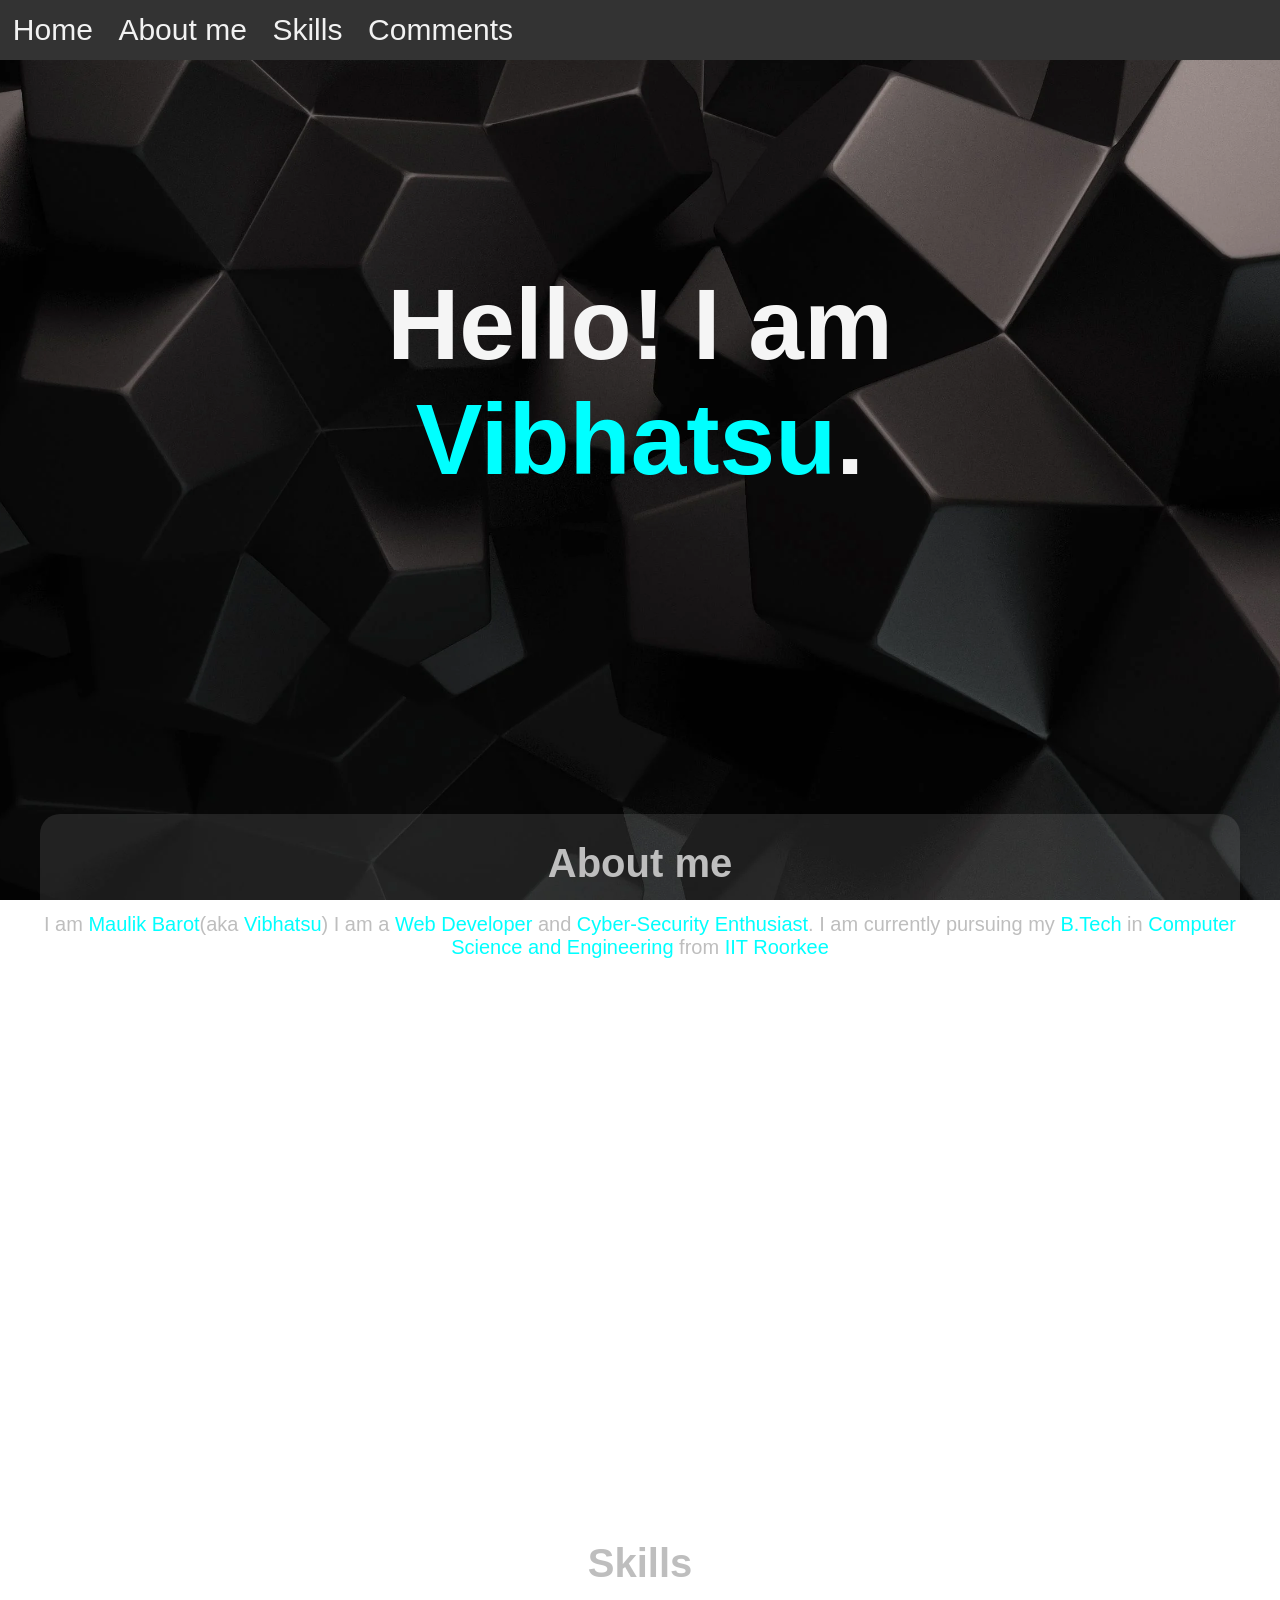
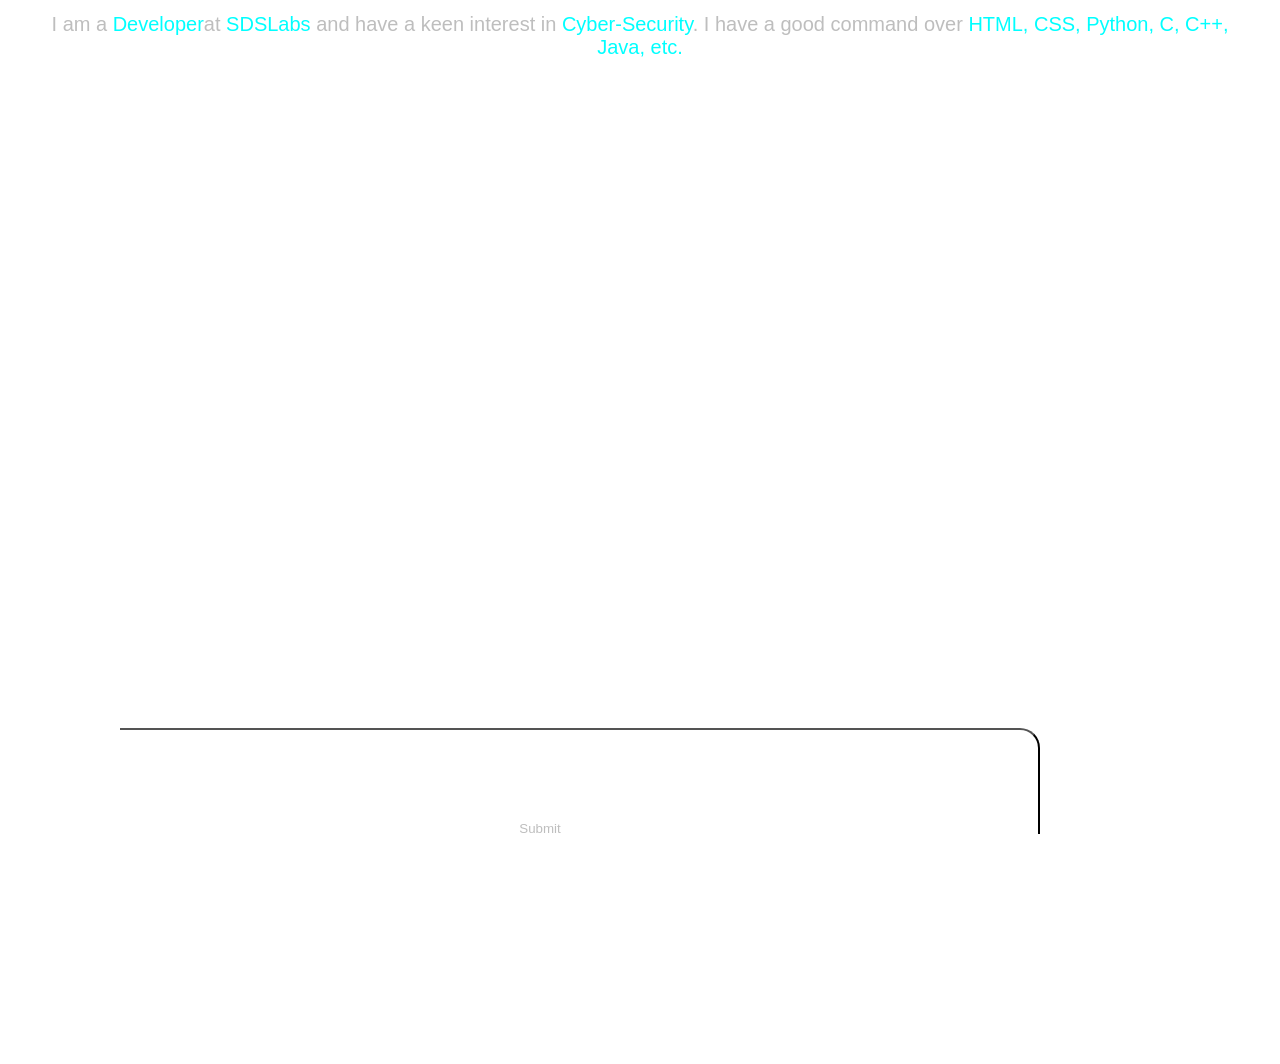
==== index.html @ 1d7e6b0c "Rename home.html to index.html" ====
<html lang="en">

<head>
    <meta charset="UTF-8">
    <meta name="viewport" content="width=device-width, initial-scale=1.0">
    <link rel="icon" type="image/png" href="./logo.png">
    <title>vibhatsu's porfolio</title>
</head>
<link rel="stylesheet" href="./main.css">

<body align="center">
    <header>
        <div class="navtop">
            <ul class="topnav">
                <li><a href="#home">Home</a></li>
                <li><a href="#about">About me</a></li>
                <li><a href="#skills">Skills</a></li>
                <li><a href="#comments">Comments</a></li>
            </ul>
        </div>

    </header>
    <div id="home">
        <h1 id="greet">Hello! I am <br><span class="cool">Vibhatsu</span>.</h1>
    </div>
    <div class="container">
        <div id="about" class="glass">
            <h1>About me</h1>
            <p id="me"> I am <span class="cool">Maulik Barot</span>(aka <span class="cool">Vibhatsu</span>) I am a <span
                    class="cool">Web Developer</span> and <span class="cool">Cyber-Security
                    Enthusiast</span>.
                I am currently pursuing my <span class="cool">B.Tech</span> in <span class="cool">Computer Science and
                    Engineering</span> from
                <a href="#" class="image-link">
                    <span class="cool">
                        IIT Roorkee
                    </span>
                    <div class="image-container">
                        <img src="./IITR.jpg" alt="Hovered Image">
                    </div>
                </a>
            </p>
        </div>
    </div>
    <div class="container">
        <div id="skills" class="glass">
            <h1>Skills</h1>
            <p> I am a <span class="cool">Developer</span>at <span class="cool">SDSLabs</span> and have a keen interest
                in
                <span class="cool">Cyber-Security</span>.
                I have a good command over <span class="cool">HTML, CSS, Python, C, C++, Java, etc.</span>
            </p>
        </div>
    </div>
    <div class="container">
        <div class="card" id="comments">
            <form>
                <table align="center">
                    <tr>
                        <td><input type="email" placeholder="Email..." required class="glass"></td>
                    </tr>
                    <tr>
                        <td><textarea placeholder="Comment..." required class="glass"></textarea></td>
                    </tr>
                    <tr>
                        <td><button type="submit" class="glass b">Submit</button>
                            <button type="reset" class="glass b">Reset</button>
                        </td>
                        </td>
                    </tr>
                </table>
            </form>
        </div>
    </div>
</body>

</html>
---- main.css ----
:root {
    --primary-color: #FFD700;
    --secondary-color: #333;
    --tertiary-color: #04AA6D;
    font-size: 20;
}

html {
    scroll-behavior: smooth;
    max-width: 100%;
    overflow-x: hidden;
}

/* Custom scrollbar */
/* width */
::-webkit-scrollbar {
    width: 10px;
}

/* Track */
::-webkit-scrollbar-track {
    background: black;
}

/* Handle */
::-webkit-scrollbar-thumb {
    background: #ddd;
    border-radius: 1rem;
}

/* Handle on hover */
::-webkit-scrollbar-thumb:hover {
    background: #555;
}

body {
    align-self: center;
    justify-content: center;
    font-family: Impact, Haettenschweiler, 'Arial Narrow Bold', sans-serif;
    color: whitesmoke;
    margin: 0;
    background-image: url("./coolbg.webp");
    background-attachment: fixed;
    background-position: center;
    background-repeat: no-repeat;
    background-size: cover;
    display: flex;
    flex-direction: column;
    overflow-x: hidden;
    padding-top: 10rem;
}

/* Cool text */
.cool {
    color: aqua;
}

#cool {
    transition-timing-function: ease-in-out;
    transition-duration: 1s;
}

.cool:hover {
    color: #FFD700;
}

/* navigation bar */
.navtop {
    background-color: #333;
    position: fixed;
    width: 100%;
    top: 0;
    height: 3rem;
    overflow: hidden;
}

.navtop a {
    float: left;
    color: #f2f2f2;
    text-align: center;
    display: block;
    padding: 1% 1%;
    text-decoration: none;
    font-size: 1.5rem;
}

.navtop a:hover {
    background-color: #ddd;
    color: black;
}

.navtop a.active {
    background-color: #04AA6D;
    color: white;
}

ul.topnav {
    list-style: none;
    overflow-x: hidden;
    margin: 0;
    padding: 0;
}

#greet {
    font-size: 5em;
    text-align: center;
}

.home {
    text-align: center;
    display: flex;
    flex-direction: column;
    font-size: 500000em;
}

/* hover image */
#me {
    display: inline;
}

.image-link {
    display: inline-block;
    /* position: relative; */
    text-decoration: none;
}


.image-container {
    position: absolute;
    top: 100%;
    left: 50%;
    transform: translate(-50%, 10px);
    display: none;
    width: 200px;
    background-color: #fff;
    border: 1px solid #ccc;
    padding: 5px;
    border-radius: 5px;
    box-shadow: 0 2px 5px rgba(0, 0, 0, 0.1);
}

.image-container img {
    max-width: 100%;
    height: auto;
    display: block;
}

.image-link:hover .image-container {
    display: block;
}

/* Comments */
.container {
    display: flex;
    flex-direction: column;
    align-items: center;
    justify-content: center;
    width: 100%;
    height: 100%;
    padding: 0;
    margin: 0;
}

.card {
    display: flex;
    flex-direction: column;
    align-items: center;
    justify-content: center;
    width: 50rem;
    height: 10rem;
    color: #BEBEBE;
    border: 1%, solid rgba(255, 255, 255, 0.3);
    background: rgba(255, 255, 255, 0.2);
    border-radius: 1rem;
    padding: 1rem;
    overflow: hidden;
}

input {
    width: 100%;
    height: 100%;
    border: none;
    background: none;
    color: #BEBEBE;
    border-radius: 0rem;
    margin-bottom: 1rem;
}

textarea {
    width: 100%;
    height: 100%;
    border: none;
    background: none;
    color: #BEBEBE;
    border-radius: 0rem;
    margin-bottom: 1rem;
}

.glass {

    background: rgba(255, 255, 255, 0.1);
    border: 1%, solid rgba(255, 255, 255, 0.3);
    width: 60rem;
    height: 10rem;
    border-radius: 1rem;
    color: #BEBEBE;

}

.b {
    width: 50rem;
    border-radius: 1rem;
}
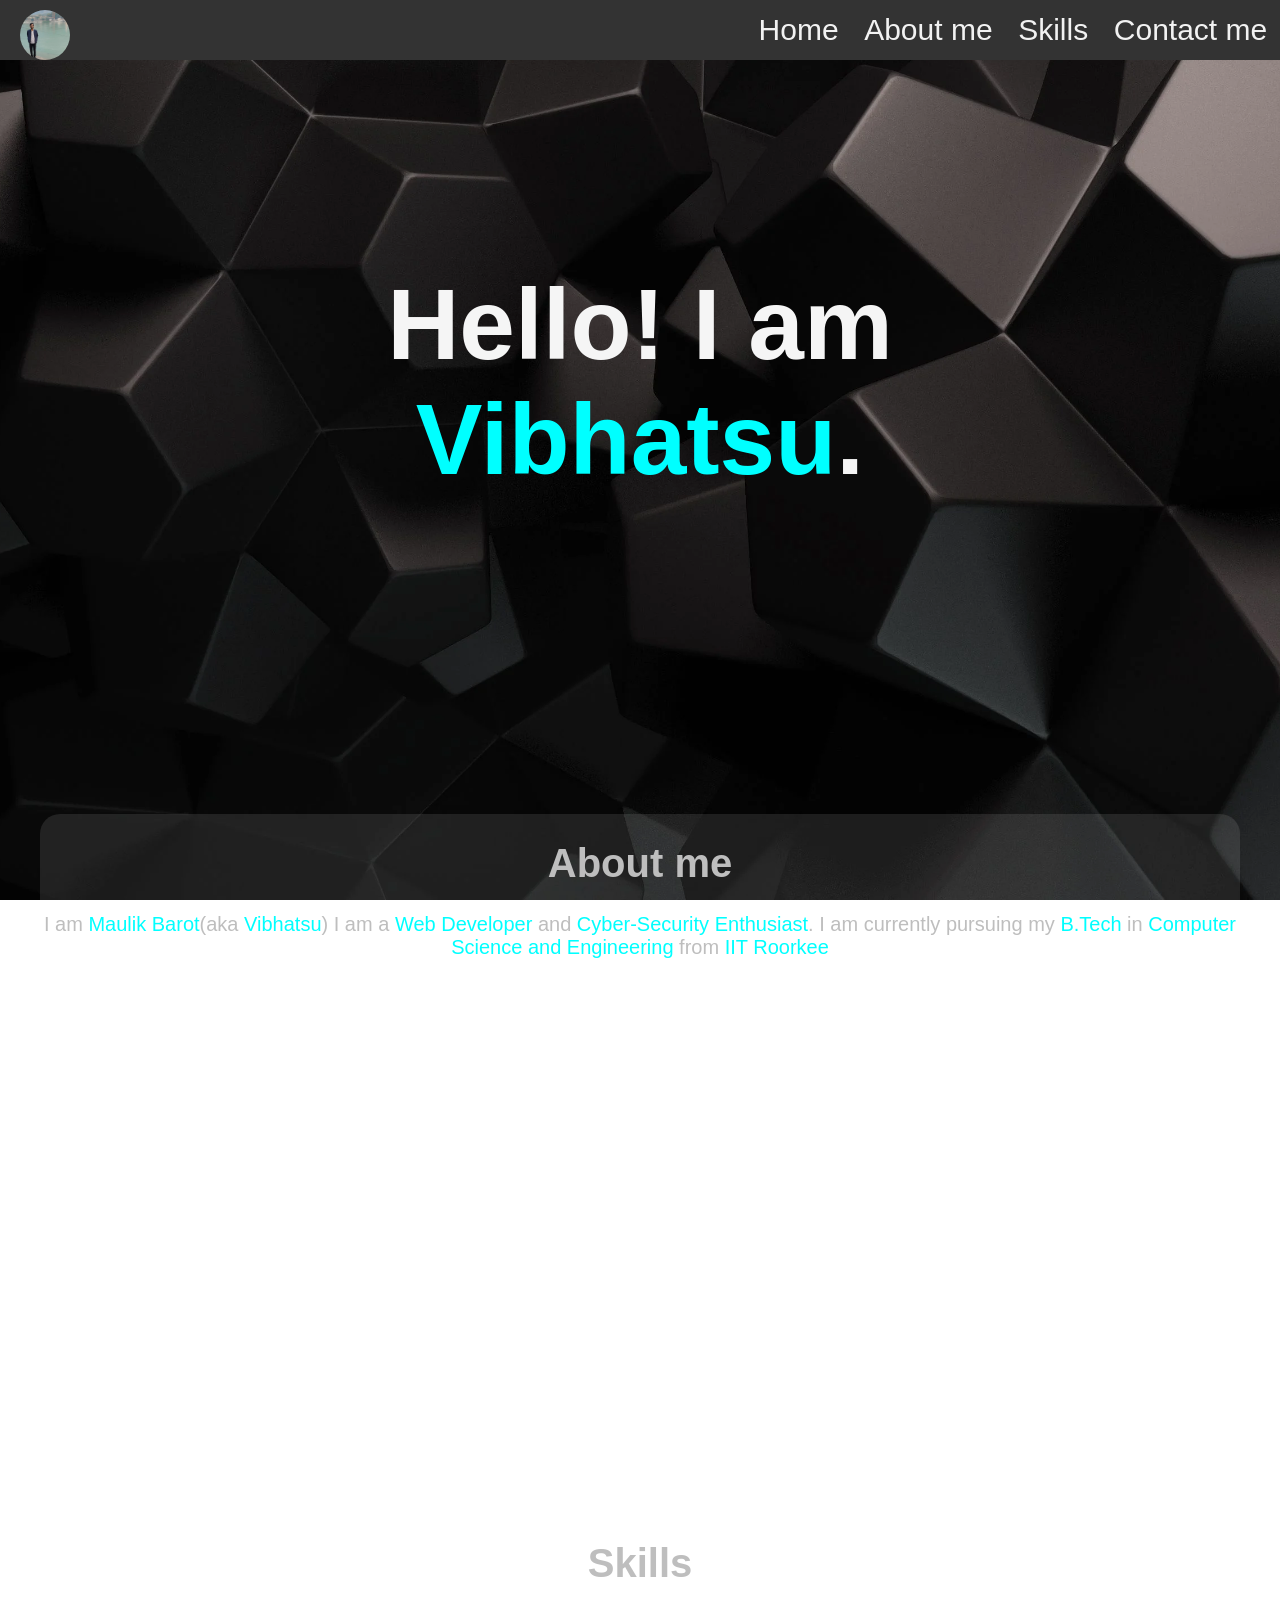
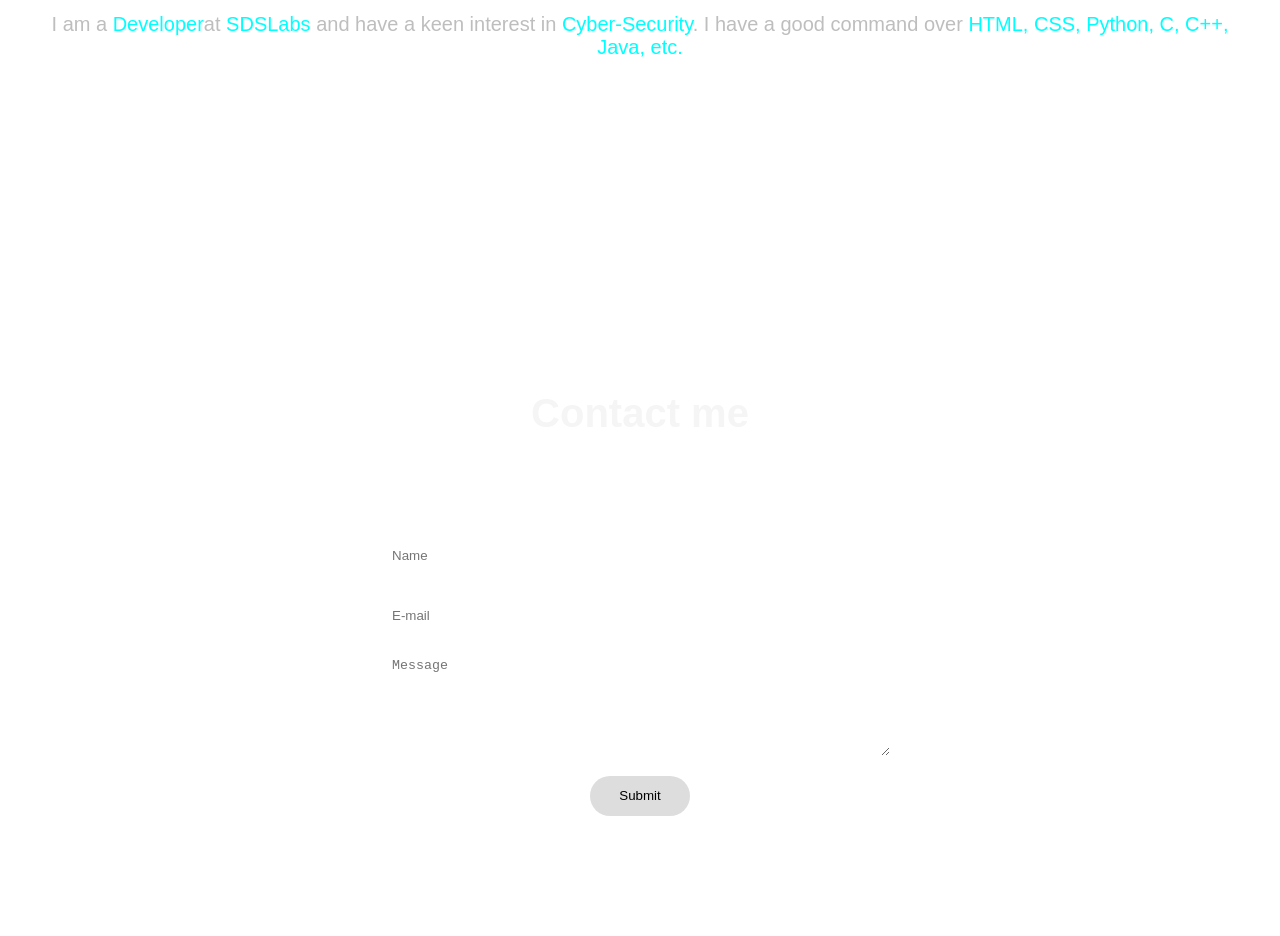
==== commit 81252e15: "Update index.html" ====
--- a/index.html
+++ b/index.html
@@ -3,7 +3,7 @@
 <head>
     <meta charset="UTF-8">
     <meta name="viewport" content="width=device-width, initial-scale=1.0">
-    <link rel="icon" type="image/png" href="./logo.png">
+    <link rel="icon" type="image/png" href="./logo.png" alt="Profile-pic">
     <title>vibhatsu's porfolio</title>
 </head>
 <link rel="stylesheet" href="./main.css">
@@ -12,27 +12,32 @@
     <header>
         <div class="navtop">
             <ul class="topnav">
+                <li><img src="./profpic.jpeg" id="profile-pic"></li>
+                <li><a href="#contact-me">Contact me</a></li>
+                <li><a href="#skills">Skills</a></li>
+                <li><a href="#about">About me</a></li>
                 <li><a href="#home">Home</a></li>
-                <li><a href="#about">About me</a></li>
-                <li><a href="#skills">Skills</a></li>
-                <li><a href="#comments">Comments</a></li>
             </ul>
         </div>
 
     </header>
     <div id="home">
-        <h1 id="greet">Hello! I am <br><span class="cool">Vibhatsu</span>.</h1>
+        <div>
+            <h1 id="greet">Hello! I am <br><span class="highlight">Vibhatsu</span>.</h1>
+        </div>
     </div>
-    <div class="container">
-        <div id="about" class="glass">
+    <div class="container" id="about">
+        <div class="glass">
             <h1>About me</h1>
-            <p id="me"> I am <span class="cool">Maulik Barot</span>(aka <span class="cool">Vibhatsu</span>) I am a <span
-                    class="cool">Web Developer</span> and <span class="cool">Cyber-Security
+            <p id="details"> I am <span class="highlight">Maulik Barot</span>(aka <span
+                    class="highlight">Vibhatsu</span>) I
+                am a <span class="highlight">Web Developer</span> and <span class="highlight">Cyber-Security
                     Enthusiast</span>.
-                I am currently pursuing my <span class="cool">B.Tech</span> in <span class="cool">Computer Science and
+                I am currently pursuing my <span class="highlight">B.Tech</span> in <span class="highlight">Computer
+                    Science and
                     Engineering</span> from
                 <a href="#" class="image-link">
-                    <span class="cool">
+                    <span class="highlight">
                         IIT Roorkee
                     </span>
                     <div class="image-container">
@@ -42,34 +47,28 @@
             </p>
         </div>
     </div>
-    <div class="container">
-        <div id="skills" class="glass">
+    <div class="container" id="skills">
+        <div class="glass">
             <h1>Skills</h1>
-            <p> I am a <span class="cool">Developer</span>at <span class="cool">SDSLabs</span> and have a keen interest
+            <p> I am a <span class="highlight">Developer</span>at <span class="highlight">SDSLabs</span> and have a keen
+                interest
                 in
-                <span class="cool">Cyber-Security</span>.
-                I have a good command over <span class="cool">HTML, CSS, Python, C, C++, Java, etc.</span>
+                <span class="highlight">Cyber-Security</span>.
+                I have a good command over <span class="highlight">HTML, CSS, Python, C, C++, Java, etc.</span>
             </p>
         </div>
     </div>
-    <div class="container">
-        <div class="card" id="comments">
-            <form>
-                <table align="center">
-                    <tr>
-                        <td><input type="email" placeholder="Email..." required class="glass"></td>
-                    </tr>
-                    <tr>
-                        <td><textarea placeholder="Comment..." required class="glass"></textarea></td>
-                    </tr>
-                    <tr>
-                        <td><button type="submit" class="glass b">Submit</button>
-                            <button type="reset" class="glass b">Reset</button>
-                        </td>
-                        </td>
-                    </tr>
-                </table>
-            </form>
+    <div>
+        <div id="contact-me" align="center">
+            <h1>Contact me</h1>
+            <div class="center">
+                <form id="contact-form">
+                    <input type="text" placeholder="Name" required class="glass" id="name">
+                    <input type="email" placeholder="E-mail" required class="glass" id="email">
+                    <textarea placeholder="Message" required class="glass" id="msg"></textarea>
+                    <button type="submit" id="send">Submit</button>
+                </form>
+            </div>
         </div>
     </div>
 </body>
--- a/main.css
+++ b/main.css
@@ -9,6 +9,14 @@
     scroll-behavior: smooth;
     max-width: 100%;
     overflow-x: hidden;
+}
+
+.center {
+    margin-top: 5rem;
+    margin-bottom: 5rem;
+    display: flex;
+    justify-content: center;
+    align-items: center;
 }
 
 /* Custom scrollbar */
@@ -50,17 +58,17 @@
     padding-top: 10rem;
 }
 
-/* Cool text */
-.cool {
+/* highlight text */
+.highlight {
     color: aqua;
 }
 
-#cool {
+#highlight {
     transition-timing-function: ease-in-out;
     transition-duration: 1s;
 }
 
-.cool:hover {
+.highlight:hover {
     color: #FFD700;
 }
 
@@ -75,7 +83,7 @@
 }
 
 .navtop a {
-    float: left;
+    float: right;
     color: #f2f2f2;
     text-align: center;
     display: block;
@@ -85,8 +93,8 @@
 }
 
 .navtop a:hover {
-    background-color: #ddd;
-    color: black;
+    /* background-color: #ddd; */
+    color: aqua;
 }
 
 .navtop a.active {
@@ -101,6 +109,15 @@
     padding: 0;
 }
 
+.navtop img {
+    width: 2.5rem;
+    height: 2.5rem;
+    float: left;
+    /* margin-left: 1rem; */
+    margin: .5rem .5rem .5rem 1rem;
+    border-radius: 3rem;
+}
+
 #greet {
     font-size: 5em;
     text-align: center;
@@ -114,7 +131,7 @@
 }
 
 /* hover image */
-#me {
+#details {
     display: inline;
 }
 
@@ -149,7 +166,7 @@
     display: block;
 }
 
-/* Comments */
+/* contact-me */
 .container {
     display: flex;
     flex-direction: column;
@@ -176,7 +193,7 @@
     overflow: hidden;
 }
 
-input {
+#comment {
     width: 100%;
     height: 100%;
     border: none;
@@ -184,16 +201,15 @@
     color: #BEBEBE;
     border-radius: 0rem;
     margin-bottom: 1rem;
-}
-
-textarea {
-    width: 100%;
-    height: 100%;
-    border: none;
-    background: none;
-    color: #BEBEBE;
-    border-radius: 0rem;
-    margin-bottom: 1rem;
+    display: flex;
+    flex-direction: column;
+    align-items: center;
+}
+
+#contact-form {
+    display: flex;
+    flex-direction: column;
+    align-items: center;
 }
 
 .glass {
@@ -207,7 +223,51 @@
 
 }
 
-.b {
-    width: 50rem;
-    border-radius: 1rem;
-}
+input {
+    width: 100%;
+    height: 100%;
+    border: none;
+    background: none;
+    color: #BEBEBE;
+    border-radius: 0rem;
+    margin-bottom: 1rem;
+}
+
+
+#name {
+    width: 25rem;
+    height: 2rem;
+    border-radius: .5rem;
+    margin-bottom: 1rem;
+    text-align: left;
+}
+
+#email {
+    width: 25rem;
+    height: 2rem;
+    border-radius: .5rem;
+    margin-bottom: 1rem;
+    text-align: left;
+}
+
+#msg {
+    width: 25rem;
+    height: 5rem;
+    border: none;
+    border-radius: .5rem;
+    margin-bottom: 1rem;
+}
+
+
+#send {
+    width: 5rem;
+    height: 2rem;
+    border-radius: 1rem;
+    background-color: #ddd;
+    border: none;
+}
+
+#send:hover {
+    background-color: #04AA6D;
+    cursor: pointer;
+}
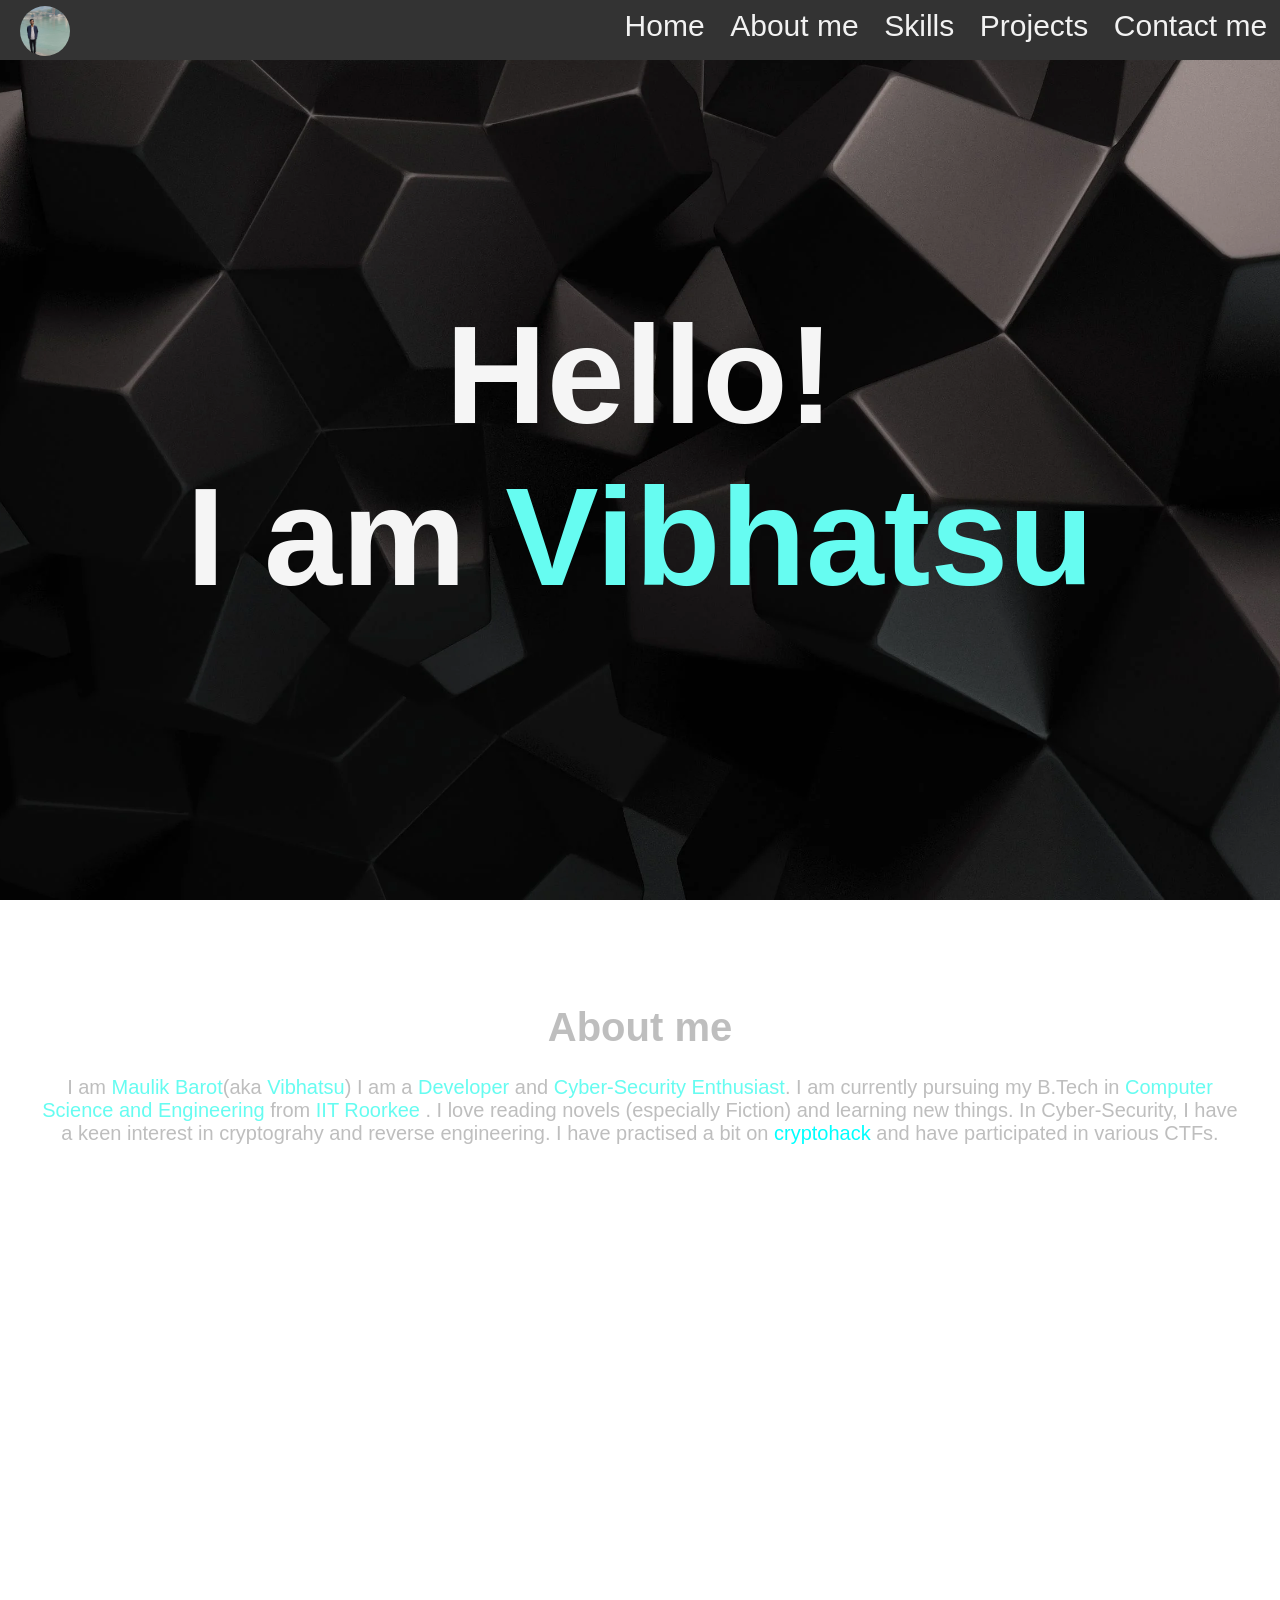
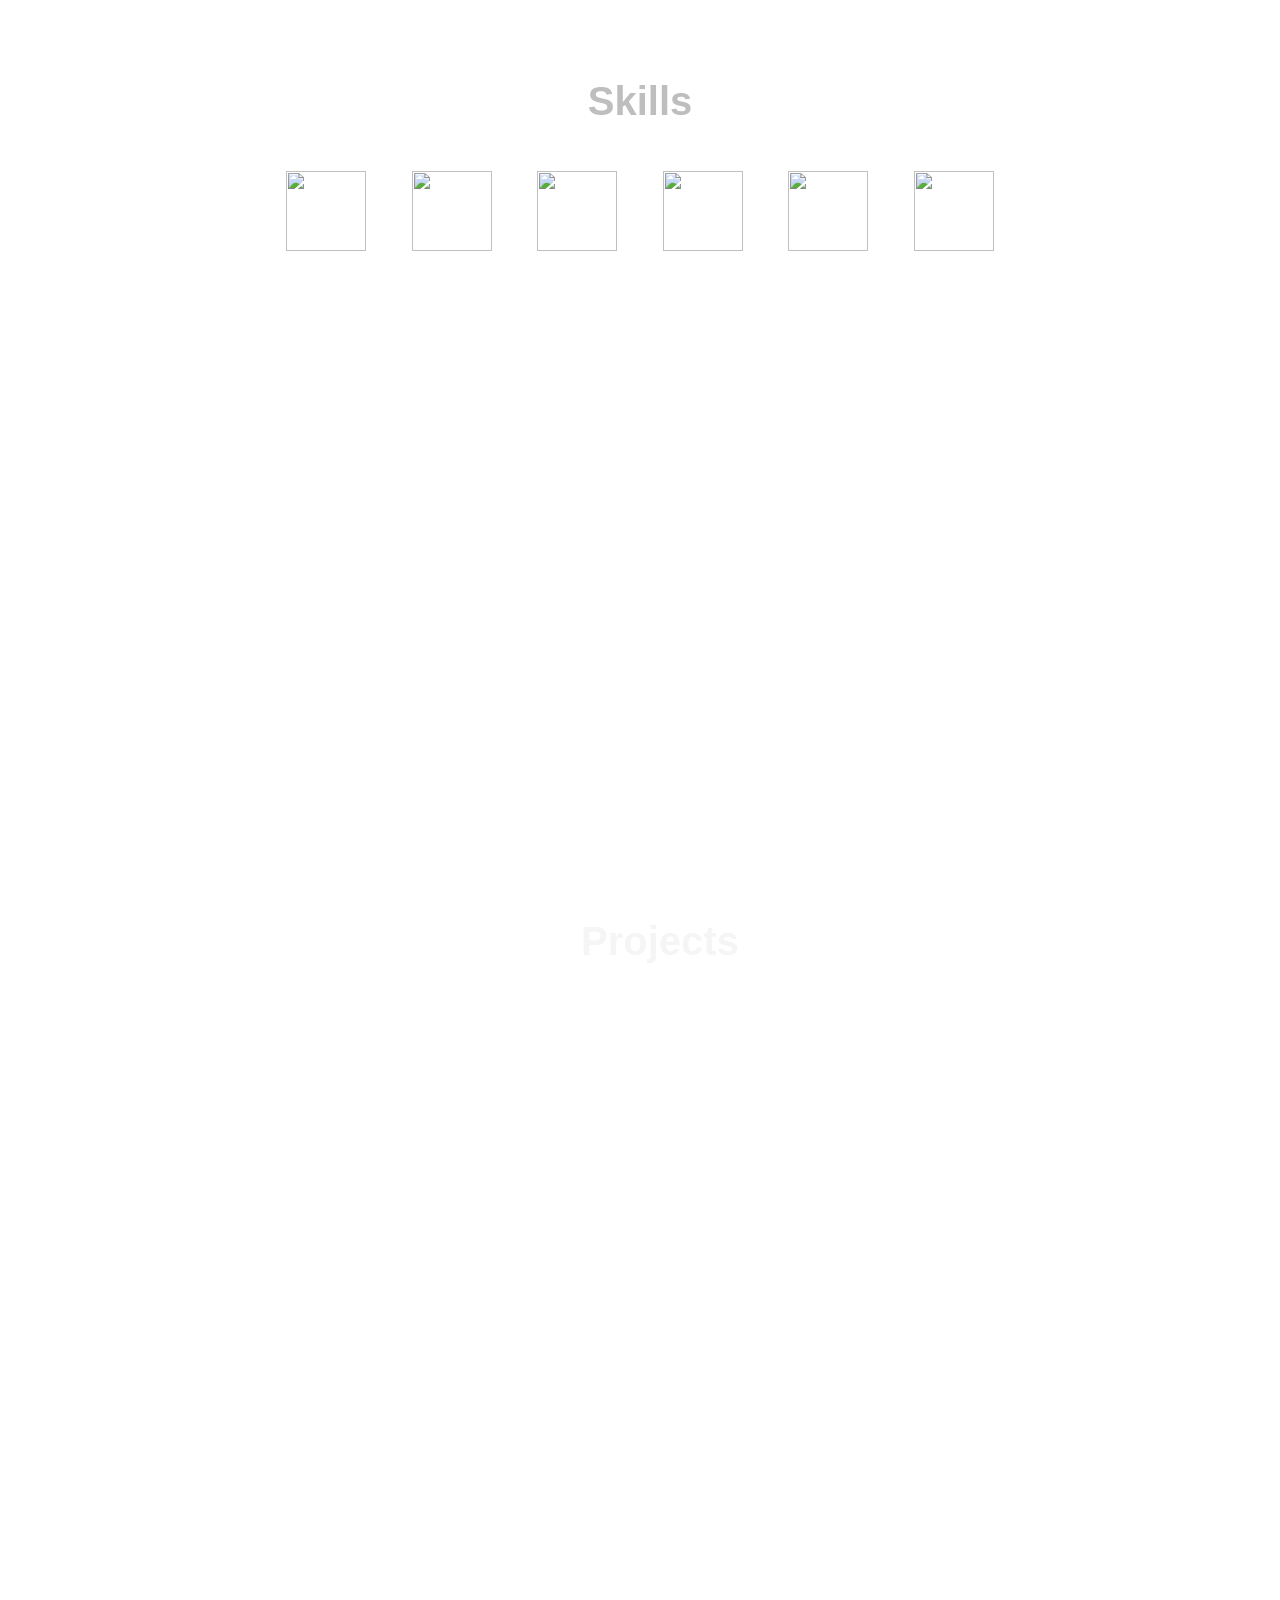
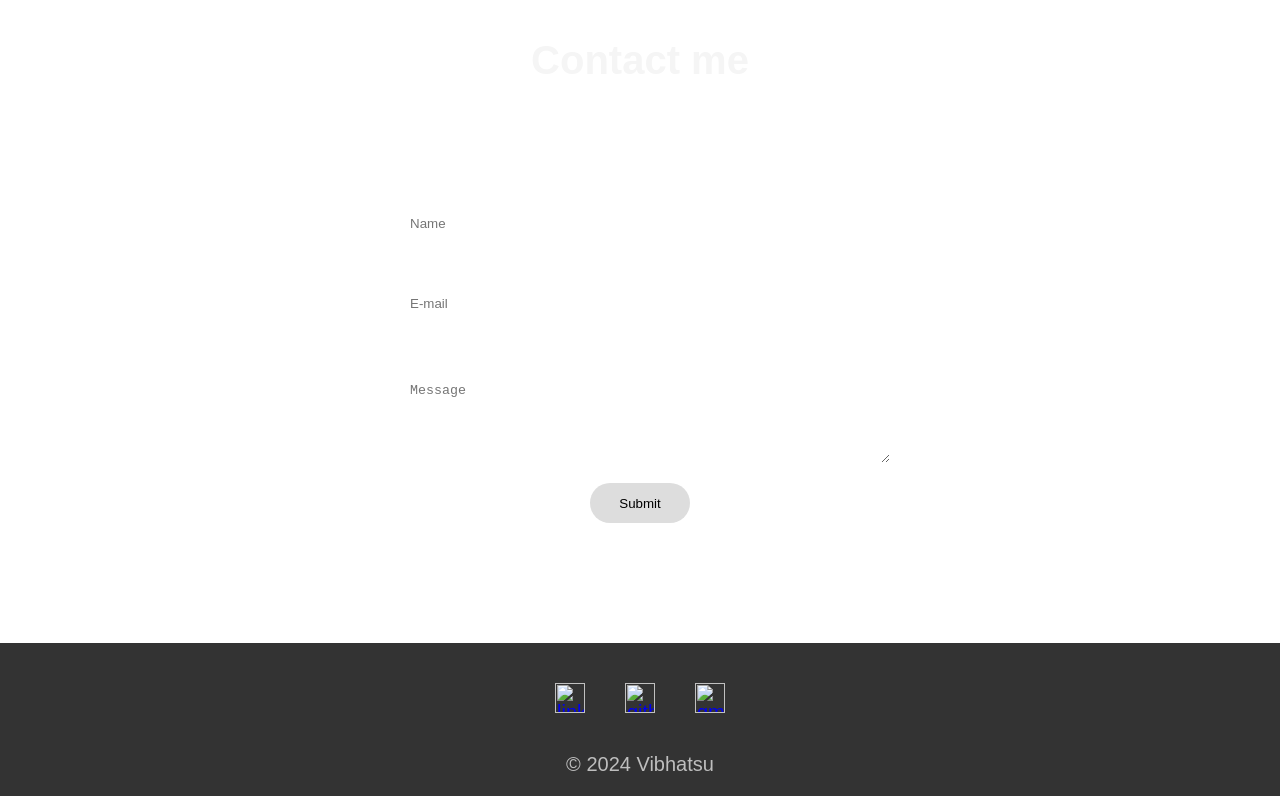
==== commit 91893c1b: "Update index.html" ====
--- a/index.html
+++ b/index.html
@@ -12,8 +12,9 @@
     <header>
         <div class="navtop">
             <ul class="topnav">
-                <li><img src="./profpic.jpeg" id="profile-pic"></li>
+                <li id="profile-pic"><img src="./profpic.jpeg" alt="profile-pic"></li>
                 <li><a href="#contact-me">Contact me</a></li>
+                <li><a href="#projects">Projects</a></li>
                 <li><a href="#skills">Skills</a></li>
                 <li><a href="#about">About me</a></li>
                 <li><a href="#home">Home</a></li>
@@ -22,8 +23,8 @@
 
     </header>
     <div id="home">
-        <div>
-            <h1 id="greet">Hello! I am <br><span class="highlight">Vibhatsu</span>.</h1>
+        <div class="container">
+            <h1 id="greet">Hello!<br> I am <span class="highlight">Vibhatsu</span></h1>
         </div>
     </div>
     <div class="container" id="about">
@@ -31,38 +32,47 @@
             <h1>About me</h1>
             <p id="details"> I am <span class="highlight">Maulik Barot</span>(aka <span
                     class="highlight">Vibhatsu</span>) I
-                am a <span class="highlight">Web Developer</span> and <span class="highlight">Cyber-Security
+                am a <span class="highlight">Developer</span> and <span class="highlight">Cyber-Security
                     Enthusiast</span>.
-                I am currently pursuing my <span class="highlight">B.Tech</span> in <span class="highlight">Computer
-                    Science and
-                    Engineering</span> from
-                <a href="#" class="image-link">
-                    <span class="highlight">
-                        IIT Roorkee
-                    </span>
-                    <div class="image-container">
-                        <img src="./IITR.jpg" alt="Hovered Image">
-                    </div>
-                </a>
+                I am currently pursuing my B.Tech in <span class="highlight">Computer Science and Engineering</span>
+                from<span class="highlight">
+                    IIT Roorkee
+                </span>
+                . I love reading novels (especially Fiction) and learning new things. In Cyber-Security, I have a keen
+                interest in cryptograhy and reverse engineering. I have practised a bit on <span class="cool"></span><a
+                    href="https://cryptohack.org/user/vibhatsu/" id="cryptohack">cryptohack</a></span> and have
+                participated in various CTFs.
             </p>
         </div>
     </div>
+
     <div class="container" id="skills">
         <div class="glass">
             <h1>Skills</h1>
-            <p> I am a <span class="highlight">Developer</span>at <span class="highlight">SDSLabs</span> and have a keen
-                interest
-                in
-                <span class="highlight">Cyber-Security</span>.
-                I have a good command over <span class="highlight">HTML, CSS, Python, C, C++, Java, etc.</span>
-            </p>
+            <div id="langs">
+                <img src="./cicon.png">
+                <img src="./cppicon.png">
+                <img src="./javaicon.png">
+                <img src="./pythonicon.svg">
+                <img src="./html5.png">
+                <img src="./css.png">
+            </div>
+        </div>
+    </div>
+    <div id="projects">
+        <div class="container">
+            <h1>Projects</h1>
+            <div class="project-container">
+                <div class="project">
+                </div>
+            </div>
         </div>
     </div>
     <div>
         <div id="contact-me" align="center">
             <h1>Contact me</h1>
             <div class="center">
-                <form id="contact-form">
+                <form id="contact-form" action="mailto:maulikbarot2915@gmail.com" enctype="text/plain">
                     <input type="text" placeholder="Name" required class="glass" id="name">
                     <input type="email" placeholder="E-mail" required class="glass" id="email">
                     <textarea placeholder="Message" required class="glass" id="msg"></textarea>
@@ -72,5 +82,13 @@
         </div>
     </div>
 </body>
+<footer>
+    <div class="bottom">
+        <div class="socials">
+            <a href="https://www.linkedin.com/in/maulik-barot-3855622a6/"><img src="./linkedin.png" alt="linkedin"></a>
+            <a href="https://github.com/v1bh475u"><img src="./github.png" alt="github"></a>
+            <a href="mailto:maulikbarot2915@gmail.com"><img src="./gmail.png" alt="gmail"></a>
+        </div>
+        <p id="copyright">&copy; 2024 Vibhatsu</p>
 
 </html>
--- a/main.css
+++ b/main.css
@@ -60,16 +60,16 @@
 
 /* highlight text */
 .highlight {
-    color: aqua;
-}
-
-#highlight {
+    color: #66FCF1;
+}
+
+.highlight {
     transition-timing-function: ease-in-out;
-    transition-duration: 1s;
+    transition-duration: .9s;
 }
 
 .highlight:hover {
-    color: #FFD700;
+    cursor: pointer;
 }
 
 /* navigation bar */
@@ -90,11 +90,19 @@
     padding: 1% 1%;
     text-decoration: none;
     font-size: 1.5rem;
+    width: auto;
+    height: 1rem;
+}
+
+.navtop a {
+    transition-timing-function: ease-in-out;
+    transition-duration: .1s;
 }
 
 .navtop a:hover {
-    /* background-color: #ddd; */
-    color: aqua;
+    background-color: #ddd;
+    color: black;
+    border-radius: 2rem 2rem;
 }
 
 .navtop a.active {
@@ -105,29 +113,32 @@
 ul.topnav {
     list-style: none;
     overflow-x: hidden;
-    margin: 0;
-    padding: 0;
+    margin: -0.2rem 0rem 0rem 0rem;
+    padding: 0rem 0rem 0rem 0rem;
 }
 
 .navtop img {
     width: 2.5rem;
     height: 2.5rem;
     float: left;
-    /* margin-left: 1rem; */
     margin: .5rem .5rem .5rem 1rem;
     border-radius: 3rem;
 }
 
+#profile-pic:hover {
+    cursor: pointer;
+}
+
 #greet {
-    font-size: 5em;
+    font-size: 7rem;
     text-align: center;
 }
 
-.home {
+#home {
     text-align: center;
     display: flex;
     flex-direction: column;
-    font-size: 500000em;
+    font-size: 5rem;
 }
 
 /* hover image */
@@ -135,35 +146,14 @@
     display: inline;
 }
 
-.image-link {
-    display: inline-block;
-    /* position: relative; */
+#cryptohack {
+    color: aqua;
     text-decoration: none;
 }
 
-
-.image-container {
-    position: absolute;
-    top: 100%;
-    left: 50%;
-    transform: translate(-50%, 10px);
-    display: none;
-    width: 200px;
-    background-color: #fff;
-    border: 1px solid #ccc;
-    padding: 5px;
-    border-radius: 5px;
-    box-shadow: 0 2px 5px rgba(0, 0, 0, 0.1);
-}
-
-.image-container img {
-    max-width: 100%;
-    height: auto;
-    display: block;
-}
-
-.image-link:hover .image-container {
-    display: block;
+#cryptohack:hover {
+    color: #FFD700;
+
 }
 
 /* contact-me */
@@ -178,33 +168,35 @@
     margin: 0;
 }
 
-.card {
-    display: flex;
-    flex-direction: column;
-    align-items: center;
-    justify-content: center;
-    width: 50rem;
-    height: 10rem;
-    color: #BEBEBE;
-    border: 1%, solid rgba(255, 255, 255, 0.3);
-    background: rgba(255, 255, 255, 0.2);
-    border-radius: 1rem;
-    padding: 1rem;
-    overflow: hidden;
-}
-
-#comment {
+
+#langs img {
+    width: 4rem;
+    height: 4rem;
+    margin: 1rem;
+
+}
+
+#langs img:hover {
+    cursor: pointer;
+
+}
+
+#projects {
     width: 100%;
-    height: 100%;
-    border: none;
-    background: none;
-    color: #BEBEBE;
-    border-radius: 0rem;
-    margin-bottom: 1rem;
-    display: flex;
-    flex-direction: column;
-    align-items: center;
-}
+    height: 100vh;
+    display: inline;
+    align-items: center;
+    justify-content: center;
+    margin: 9rem 1rem 1rem 1rem;
+}
+
+.project-container {
+    height: 400px;
+    display: flex;
+    flex-wrap: nowrap;
+    justify-content: center;
+}
+
 
 #contact-form {
     display: flex;
@@ -216,21 +208,14 @@
 
     background: rgba(255, 255, 255, 0.1);
     border: 1%, solid rgba(255, 255, 255, 0.3);
+    backdrop-filter: blur(10px);
+    -webkit-backdrop-filter: blur(10px);
     width: 60rem;
-    height: 10rem;
+    height: fit-content;
+    padding: 1rem;
     border-radius: 1rem;
     color: #BEBEBE;
-
-}
-
-input {
-    width: 100%;
-    height: 100%;
-    border: none;
-    background: none;
-    color: #BEBEBE;
-    border-radius: 0rem;
-    margin-bottom: 1rem;
+    margin: 1rem;
 }
 
 
@@ -271,3 +256,103 @@
     background-color: #04AA6D;
     cursor: pointer;
 }
+
+input {
+    background-color: #333;
+    color: #BEBEBE;
+    border: none;
+    border-radius: .5rem;
+    padding: 1rem;
+    margin: 1rem;
+
+}
+
+footer {
+    background-color: #333;
+
+}
+
+.bottom {
+    align-items: baseline;
+    justify-content: center;
+}
+
+.socials {
+    display: flex;
+    flex-direction: row;
+    justify-content: center;
+    align-items: center;
+    margin-top: 1rem;
+
+}
+
+.socials img {
+    width: 1.5rem;
+    height: 1.5rem;
+    margin: 1rem;
+}
+
+
+#copyright {
+    text-align: center;
+    margin-top: 1rem;
+    color: #BEBEBE;
+
+}
+
+@media (max-width: 767px) {
+    .navtop {
+        height: 2rem;
+        font-size: 0;
+        image-rendering: auto;
+    }
+
+    .topnav {
+        font-size: 10rem;
+    }
+
+    #profile-pic {
+        width: 1rem;
+        height: 1rem;
+    }
+
+    .card {
+        width: 100%;
+    }
+
+    .glass {
+        width: 77%;
+        height: fit-content;
+        padding-bottom: 1rem;
+    }
+
+    #home {
+        width: 100%;
+        /* padding: 1rem; */
+    }
+
+    #greet {
+        font-size: 80%;
+
+    }
+
+    #details {
+        font-size: 1rem;
+    }
+
+    #name {
+        width: 100%;
+    }
+
+    #email {
+        width: 100%;
+    }
+
+    #msg {
+        width: 100%;
+    }
+
+    #send {
+        width: 100%;
+    }
+}
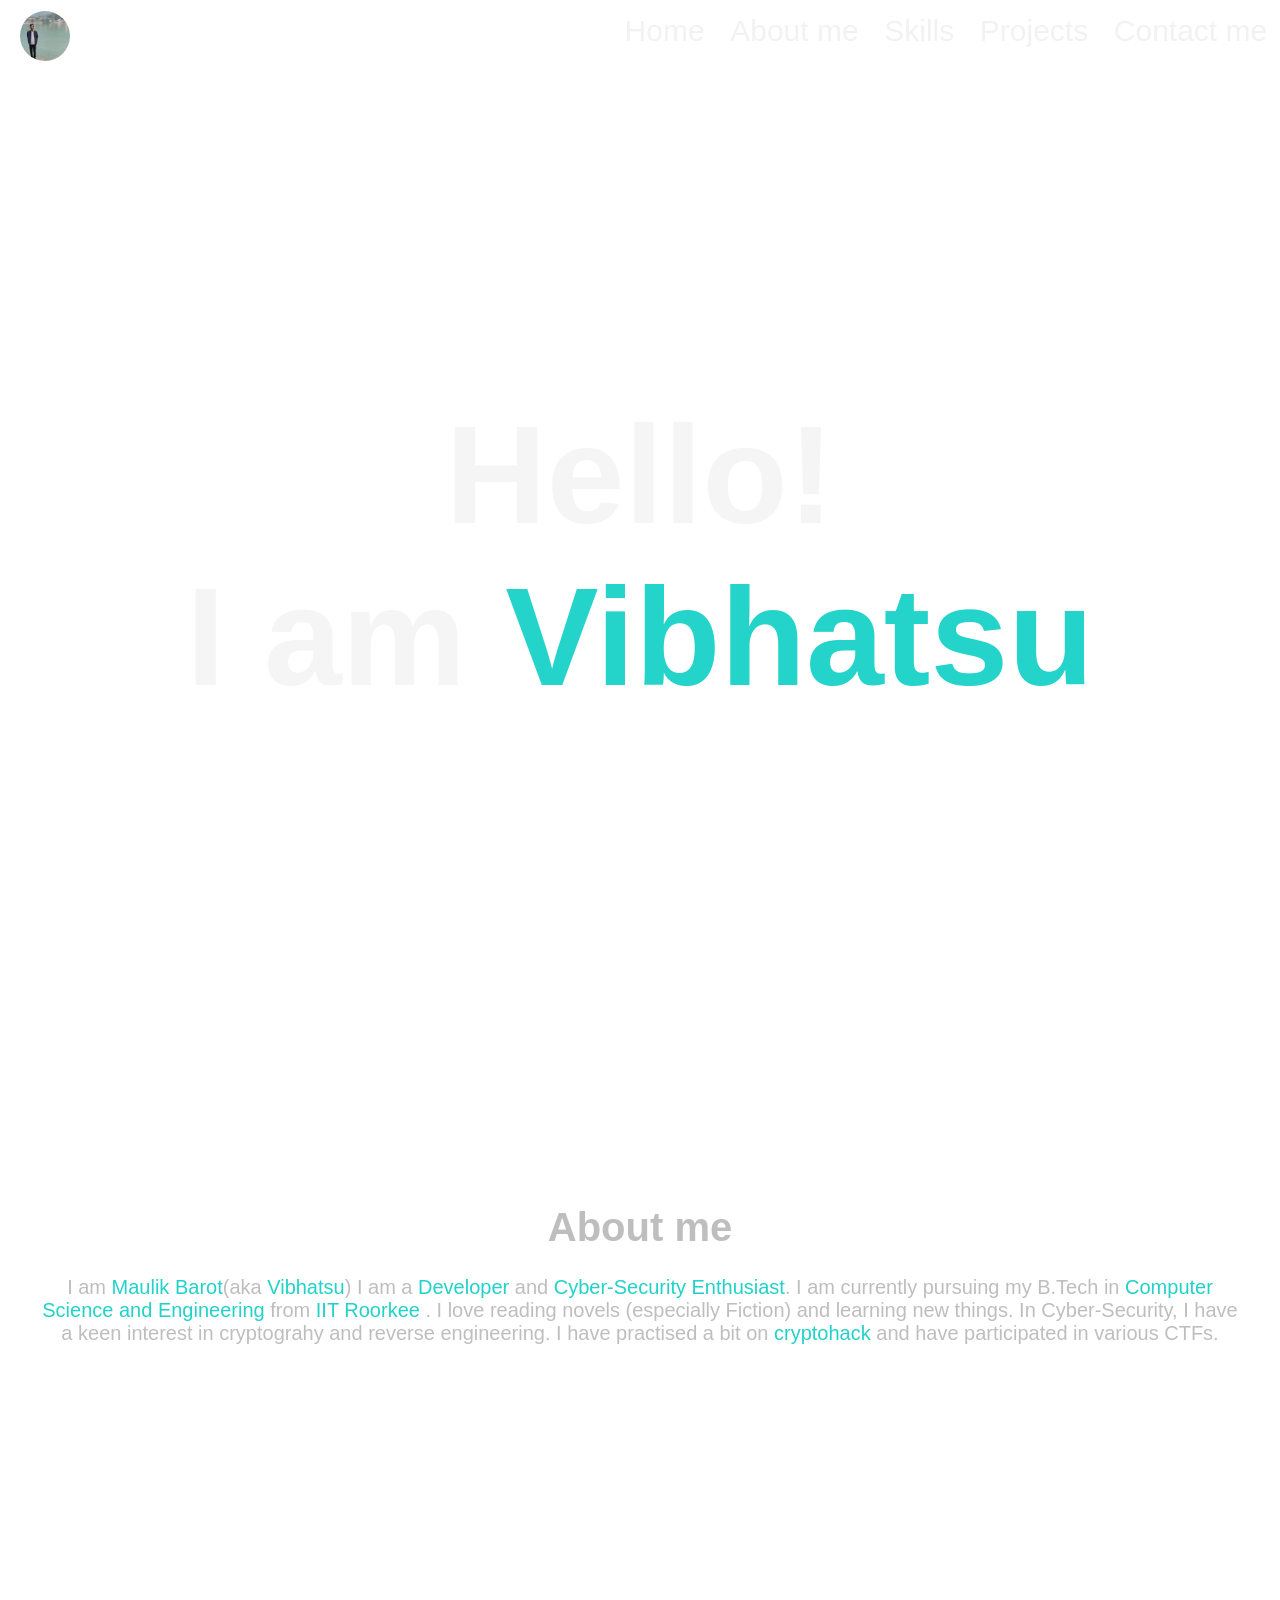
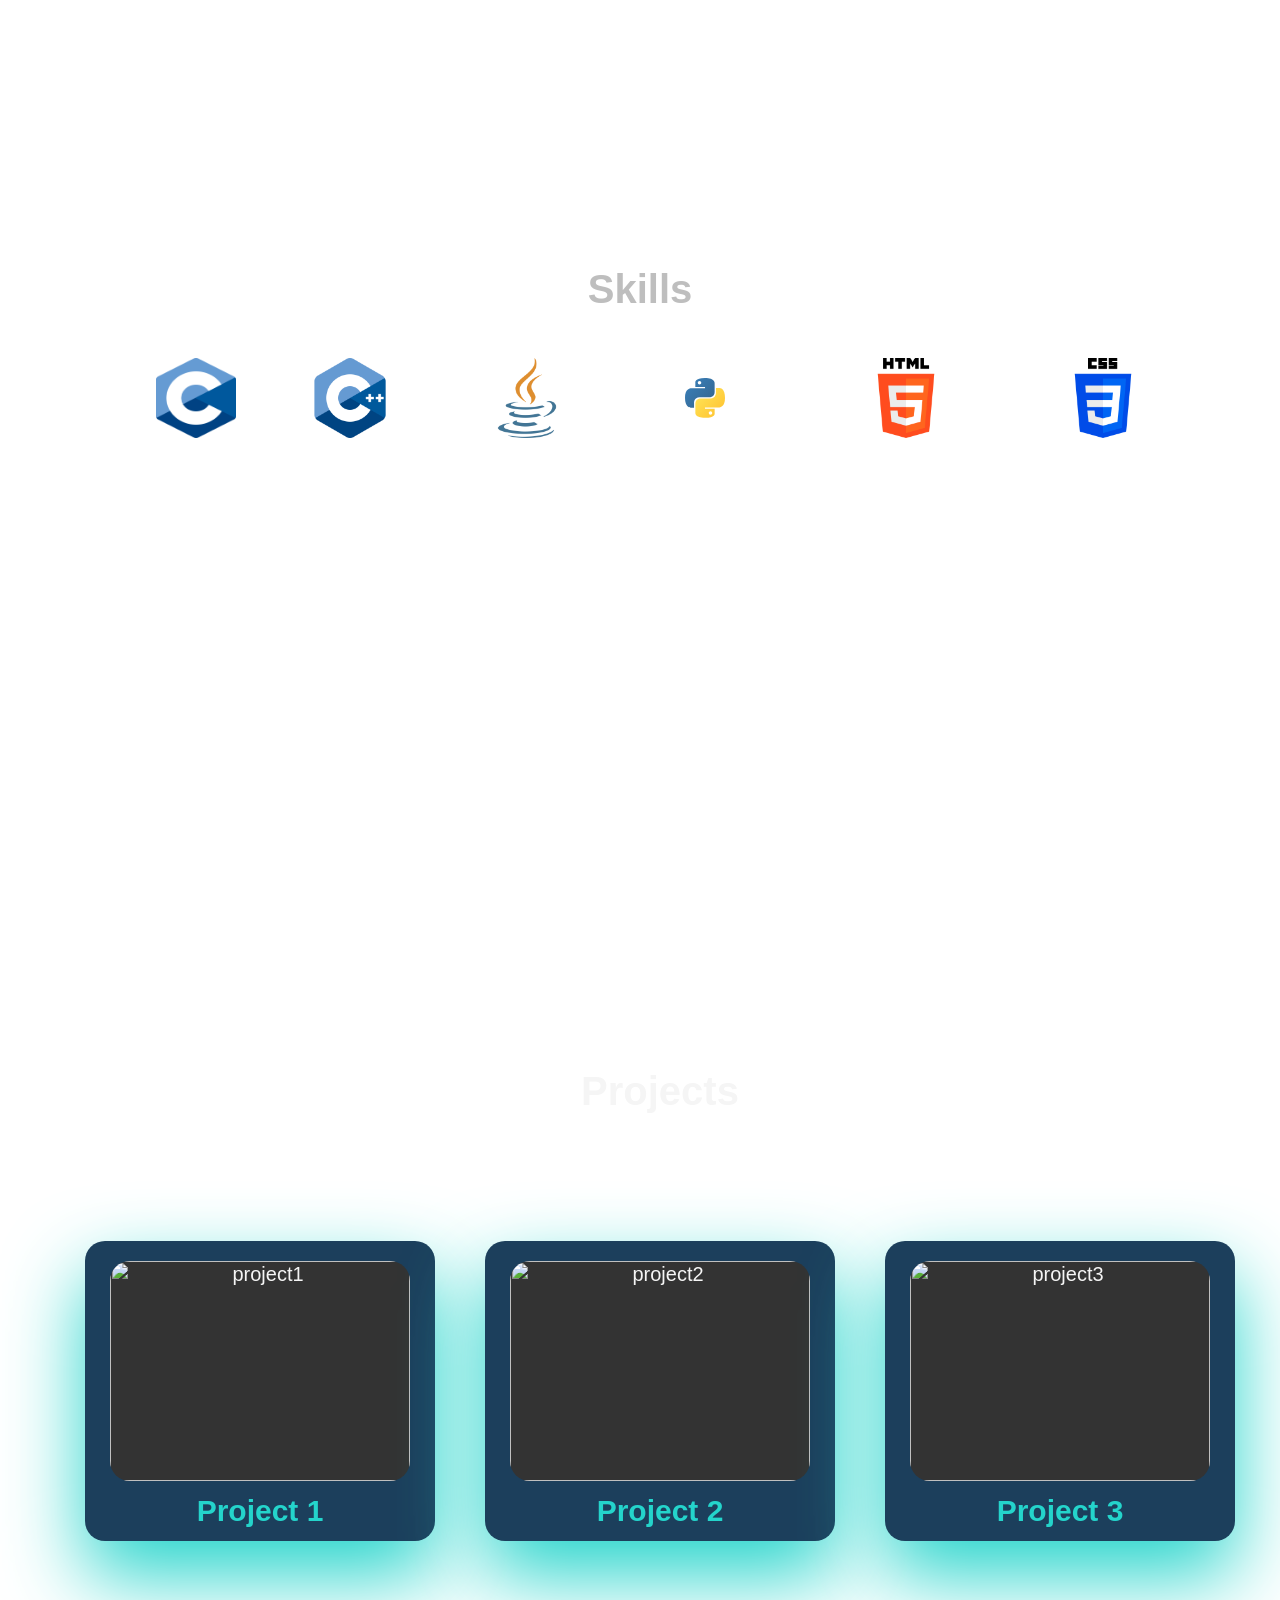
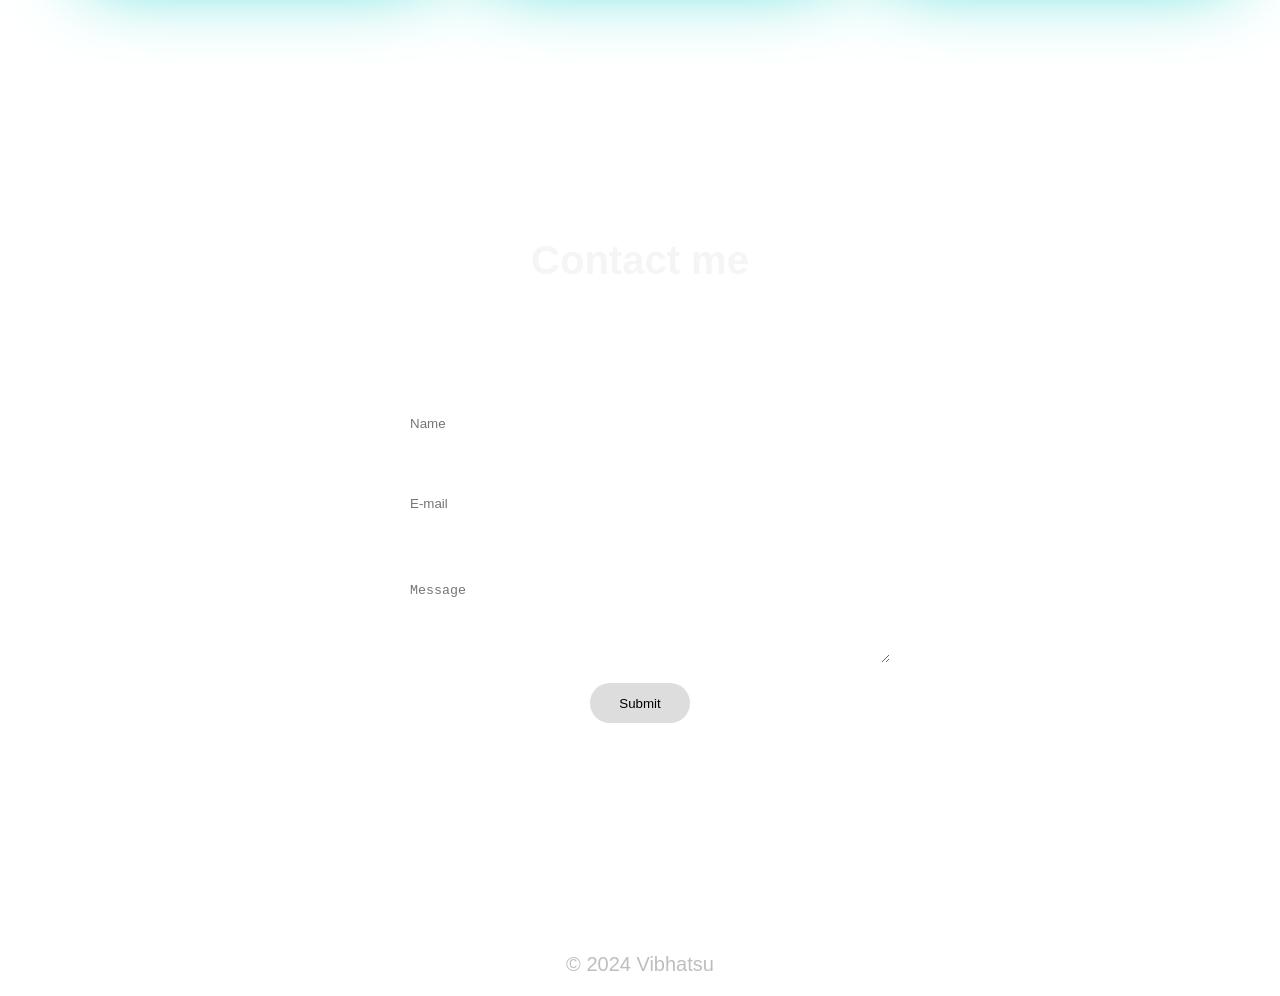
==== commit 42127d1d: "Update index.html" ====
--- a/index.html
+++ b/index.html
@@ -3,7 +3,7 @@
 <head>
     <meta charset="UTF-8">
     <meta name="viewport" content="width=device-width, initial-scale=1.0">
-    <link rel="icon" type="image/png" href="./logo.png" alt="Profile-pic">
+    <link rel="icon" type="image/png" href="./logo.png">
     <title>vibhatsu's porfolio</title>
 </head>
 <link rel="stylesheet" href="./main.css">
@@ -12,7 +12,9 @@
     <header>
         <div class="navtop">
             <ul class="topnav">
-                <li id="profile-pic"><img src="./profpic.jpeg" alt="profile-pic"></li>
+                <li id="profile-pic">
+                    <img src="./profpic.jpeg" alt="profile-pic">
+                </li>
                 <li><a href="#contact-me">Contact me</a></li>
                 <li><a href="#projects">Projects</a></li>
                 <li><a href="#skills">Skills</a></li>
@@ -22,12 +24,15 @@
         </div>
 
     </header>
-    <div id="home">
-        <div class="container">
-            <h1 id="greet">Hello!<br> I am <span class="highlight">Vibhatsu</span></h1>
+    <div id="home" align="center">
+        <div class="center">
+            <h1 class="greet"><span class="cssanimation fadeInBottom">Hello!</span><br><span
+                    class="cssanimation fadeInRight"> I am </span><span
+                    class="cssanimation animated-name">Vibhatsu</span>
+            </h1>
         </div>
     </div>
-    <div class="container" id="about">
+    <div class="container" id="about" align="center">
         <div class="glass">
             <h1>About me</h1>
             <p id="details"> I am <span class="highlight">Maulik Barot</span>(aka <span
@@ -46,16 +51,34 @@
         </div>
     </div>
 
-    <div class="container" id="skills">
+    <div class="container" id="skills" align="center">
         <div class="glass">
             <h1>Skills</h1>
             <div id="langs">
-                <img src="./cicon.png">
-                <img src="./cppicon.png">
-                <img src="./javaicon.png">
-                <img src="./pythonicon.svg">
-                <img src="./html5.png">
-                <img src="./css.png">
+                <div class="tooltip">
+                    <img src="./cicon.png">
+                    <span class="tooltiptext">C</span>
+                </div>
+                <div class="tooltip">
+                    <img src="./cppicon.png">
+                    <span class="tooltiptext">C++</span>
+                </div>
+                <div class="tooltip">
+                    <img src="./javaicon.png">
+                    <span class="tooltiptext">Java</span>
+                </div>
+                <div class="tooltip">
+                    <img src="./pythonicon.svg">
+                    <span class="tooltiptext">Python</span>
+                </div>
+                <div class="tooltip">
+                    <img src="./html5.png">
+                    <span class="tooltiptext">HTML</span>
+                </div>
+                <div class="tooltip">
+                    <img src="./css.png">
+                    <span class="tooltiptext">CSS</span>
+                </div>
             </div>
         </div>
     </div>
@@ -64,6 +87,40 @@
             <h1>Projects</h1>
             <div class="project-container">
                 <div class="project">
+                    <div class="project-image">
+                        <img src="./project1.jpg" alt="project1">
+                    </div>
+                    <div class="project-details">
+                        <h2>Project 1</h2>
+                        <p>Lorem ipsum dolor sit amet consectetur adipisicing elit. Sed nemo animi dolore aspernatur
+                            mollitia, beatae doloribus reiciendis dolorum quo saepe delectus impedit odit id
+                            accusantium, quaerat non vel pariatur! Officia.</p>
+                        <a href="#">Check it out</a>
+                    </div>
+                </div>
+                <div class="project">
+                    <div class="project-image">
+                        <img src="./project2.jpg" alt="project2">
+                    </div>
+                    <div class="project-details">
+                        <h2>Project 2</h2>
+                        <p>Lorem ipsum dolor sit amet consectetur adipisicing elit. Sed nemo animi dolore aspernatur
+                            mollitia, beatae doloribus reiciendis dolorum quo saepe delectus impedit odit id
+                            accusantium, quaerat non vel pariatur! Officia</p>
+                        <a href="#">Check it out</a>
+                    </div>
+                </div>
+                <div class="project">
+                    <div class="project-image">
+                        <img src="./project3.jpg" alt="project3">
+                    </div>
+                    <div class="project-details">
+                        <h2>Project 3</h2>
+                        <p>Lorem ipsum dolor sit amet consectetur adipisicing elit. Sed nemo animi dolore aspernatur
+                            mollitia, beatae doloribus reiciendis dolorum quo saepe delectus impedit odit id
+                            accusantium, quaerat non vel pariatur! Officia</p>
+                        <a href="#">Check it out</a>
+                    </div>
                 </div>
             </div>
         </div>
@@ -90,5 +147,7 @@
             <a href="mailto:maulikbarot2915@gmail.com"><img src="./gmail.png" alt="gmail"></a>
         </div>
         <p id="copyright">&copy; 2024 Vibhatsu</p>
+    </div>
+</footer>
 
 </html>
--- a/main.css
+++ b/main.css
@@ -1,7 +1,7 @@
 :root {
-    --primary-color: #FFD700;
-    --secondary-color: #333;
-    --tertiary-color: #04AA6D;
+    --primary-color: #333;
+    --secondary-color: #ddd;
+    --tertiary-color: #eee;
     font-size: 20;
 }
 
@@ -19,6 +19,10 @@
     align-items: center;
 }
 
+.block {
+    display: inline;
+}
+
 /* Custom scrollbar */
 /* width */
 ::-webkit-scrollbar {
@@ -47,7 +51,7 @@
     font-family: Impact, Haettenschweiler, 'Arial Narrow Bold', sans-serif;
     color: whitesmoke;
     margin: 0;
-    background-image: url("./coolbg.webp");
+    background-image: url("./bgimg.jpg");
     background-attachment: fixed;
     background-position: center;
     background-repeat: no-repeat;
@@ -60,7 +64,7 @@
 
 /* highlight text */
 .highlight {
-    color: #66FCF1;
+    color: #22d2ca;
 }
 
 .highlight {
@@ -68,18 +72,16 @@
     transition-duration: .9s;
 }
 
-.highlight:hover {
-    cursor: pointer;
-}
 
 /* navigation bar */
 .navtop {
-    background-color: #333;
+    /* background-color: #333; */
     position: fixed;
     width: 100%;
-    top: 0;
+    top: .25rem;
     height: 3rem;
     overflow: hidden;
+    z-index: 1;
 }
 
 .navtop a {
@@ -91,7 +93,8 @@
     text-decoration: none;
     font-size: 1.5rem;
     width: auto;
-    height: 1rem;
+    height: 2rem;
+    /* top: 1rem; */
 }
 
 .navtop a {
@@ -105,10 +108,6 @@
     border-radius: 2rem 2rem;
 }
 
-.navtop a.active {
-    background-color: #04AA6D;
-    color: white;
-}
 
 ul.topnav {
     list-style: none;
@@ -129,11 +128,90 @@
     cursor: pointer;
 }
 
-#greet {
+.cssanimation,
+.cssanimation span {
+    animation-duration: 4s;
+    animation-fill-mode: forwards;
+}
+
+.cssanimation span {
+    display: inline-block;
+    /* transform-origin: 50% 50%; */
+    /* animation-iteration-count: infinite; */
+}
+
+@keyframes fadeInBottom {
+    from {
+        opacity: 0;
+        transform: translateY(100%);
+    }
+
+    to {
+        opacity: 1;
+        transform: translateY(0);
+    }
+
+}
+
+.fadeInBottom {
+    animation-name: fadeInBottom;
+    animation-timing-function: ease;
+    transform: translateY(100%);
+}
+
+
+@keyframes fadeInRight {
+    from {
+        opacity: 0;
+        transform: translateX(100%);
+    }
+
+    to {
+        opacity: 1;
+        transform: translateX(0);
+    }
+
+}
+
+.fadeInRight {
+    animation-name: fadeInRight;
+    animation-timing-function: ease;
+    animation-delay: 1.4s;
+    transform: translateX(100%);
+    opacity: 0;
+}
+
+@keyframes effect {
+    0% {
+        opacity: 0;
+        transform: translateX(-100%);
+    }
+
+    50% {
+        opacity: 1;
+        transform: translateX(0%);
+    }
+
+    100% {
+        opacity: 1;
+        color: #24d4cb;
+    }
+}
+
+.animated-name {
+    animation-name: effect;
+    animation-delay: 2s;
+    animation-timing-function: ease;
+    transform: translateX(-100%);
+    opacity: 0;
+}
+
+.greet {
     font-size: 7rem;
     text-align: center;
 }
 
+
 #home {
     text-align: center;
     display: flex;
@@ -141,69 +219,7 @@
     font-size: 5rem;
 }
 
-/* hover image */
-#details {
-    display: inline;
-}
-
-#cryptohack {
-    color: aqua;
-    text-decoration: none;
-}
-
-#cryptohack:hover {
-    color: #FFD700;
-
-}
-
-/* contact-me */
-.container {
-    display: flex;
-    flex-direction: column;
-    align-items: center;
-    justify-content: center;
-    width: 100%;
-    height: 100%;
-    padding: 0;
-    margin: 0;
-}
-
-
-#langs img {
-    width: 4rem;
-    height: 4rem;
-    margin: 1rem;
-
-}
-
-#langs img:hover {
-    cursor: pointer;
-
-}
-
-#projects {
-    width: 100%;
-    height: 100vh;
-    display: inline;
-    align-items: center;
-    justify-content: center;
-    margin: 9rem 1rem 1rem 1rem;
-}
-
-.project-container {
-    height: 400px;
-    display: flex;
-    flex-wrap: nowrap;
-    justify-content: center;
-}
-
-
-#contact-form {
-    display: flex;
-    flex-direction: column;
-    align-items: center;
-}
-
+/* Glassmorphism */
 .glass {
 
     background: rgba(255, 255, 255, 0.1);
@@ -218,6 +234,182 @@
     margin: 1rem;
 }
 
+#details {
+    display: inline;
+}
+
+#cryptohack {
+    color: #22d2ca;
+    text-decoration: none;
+}
+
+#cryptohack:hover {
+    color: #FFD700;
+
+}
+
+.container {
+    display: flex;
+    flex-direction: column;
+    align-items: center;
+    justify-content: center;
+    width: 100%;
+    height: 100%;
+    padding: 0;
+    margin: 0;
+}
+
+/* About me */
+#langs {
+    display: flex;
+    flex-direction: row;
+    align-items: center;
+    justify-content: space-evenly;
+    margin: 1rem;
+    padding: auto;
+}
+
+#langs img {
+    width: 4rem;
+    height: 4rem;
+    margin: 1rem;
+}
+
+#langs img:hover {
+    cursor: pointer;
+}
+
+.tooltip {
+    position: relative;
+    display: inline;
+
+}
+
+.tooltip .tooltiptext {
+    visibility: hidden;
+    width: 120px;
+    background-color: black;
+    color: #fff;
+    text-align: center;
+    border-radius: .5rem;
+    padding: 5px 0;
+
+    /* Position the tooltip */
+    position: static;
+    z-index: 1;
+    bottom: 100%;
+    left: 50%;
+    margin-left: -60px;
+}
+
+.tooltip:hover .tooltiptext {
+    visibility: visible;
+}
+
+/* Projects section */
+#projects {
+    width: 100%;
+    height: 100vh;
+    display: inline;
+    align-items: center;
+    justify-content: center;
+    margin: 9rem 1rem 1rem 1rem;
+}
+
+.project-container {
+    position: relative;
+    display: flex;
+    flex-wrap: wrap;
+    justify-content: center;
+    align-items: center;
+    gap: 100px 50px;
+    padding: 100px 50px;
+}
+
+.project-container .project {
+    position: relative;
+    display: flex;
+    justify-content: center;
+    align-items: flex-start;
+    width: 350px;
+    height: 300px;
+    background: #1c3f5c;
+    border-radius: 1rem;
+    box-shadow: 0 35px 80px #24d4cb;
+    transition: .5s;
+}
+
+.project-container .project:hover {
+    height: 400px;
+    cursor: pointer;
+}
+
+.project-container .project .project-image {
+    position: absolute;
+    top: 20px;
+    width: 300px;
+    height: 220px;
+    background: #333;
+    border-radius: 1rem;
+    overflow: hidden;
+    transition: .5s;
+}
+
+.project-container .project:hover .project-image {
+    top: -100px;
+    scale: .75;
+    box-shadow: 0 15px 45px rgba(156, 229, 242, 0.1);
+}
+
+.project-container .project .project-image img {
+    top: 0;
+    left: 0;
+    width: 100%;
+    height: 100%;
+    object-fit: cover;
+}
+
+.project-container .project .project-details {
+    position: absolute;
+    top: 11.4rem;
+    text-align: center;
+    padding: 0 30px;
+    width: 100%;
+    height: 3rem;
+    transition: .5s;
+    overflow: hidden;
+}
+
+.project-container .project:hover .project-details {
+    height: fit-content;
+    top: 4rem;
+}
+
+.project-container .project .project-details h2 {
+    font-size: 1.5em;
+    font-weight: 700;
+    color: #24d4cb;
+}
+
+.project-container .project .project-details a {
+    position: relative;
+    display: inline-block;
+    padding: .5rem 1rem;
+    background-color: #22d2ca;
+    color: #ddd;
+    font-weight: 500;
+    border-radius: .5rem;
+    text-decoration: none;
+}
+
+/* contact-me */
+#contact-form {
+    display: flex;
+    flex-direction: column;
+    align-items: center;
+}
+
+
 
 #name {
     width: 25rem;
@@ -253,7 +445,7 @@
 }
 
 #send:hover {
-    background-color: #04AA6D;
+    background-color: #24d4cb;
     cursor: pointer;
 }
 
@@ -267,11 +459,7 @@
 
 }
 
-footer {
-    background-color: #333;
-
-}
-
+/* footers */
 .bottom {
     align-items: baseline;
     justify-content: center;
@@ -300,21 +488,12 @@
 
 }
 
+/* Responsive */
 @media (max-width: 767px) {
     .navtop {
-        height: 2rem;
-        font-size: 0;
-        image-rendering: auto;
-    }
-
-    .topnav {
-        font-size: 10rem;
-    }
-
-    #profile-pic {
-        width: 1rem;
-        height: 1rem;
-    }
+        visibility: hidden;
+    }
+
 
     .card {
         width: 100%;
@@ -324,11 +503,12 @@
         width: 77%;
         height: fit-content;
         padding-bottom: 1rem;
+        z-index: 1;
     }
 
     #home {
         width: 100%;
-        /* padding: 1rem; */
+        margin-top: 0;
     }
 
     #greet {
@@ -340,6 +520,14 @@
         font-size: 1rem;
     }
 
+    #langs {
+        display: flex;
+        flex-direction: column;
+        align-items: center;
+        justify-content: center;
+
+    }
+
     #name {
         width: 100%;
     }
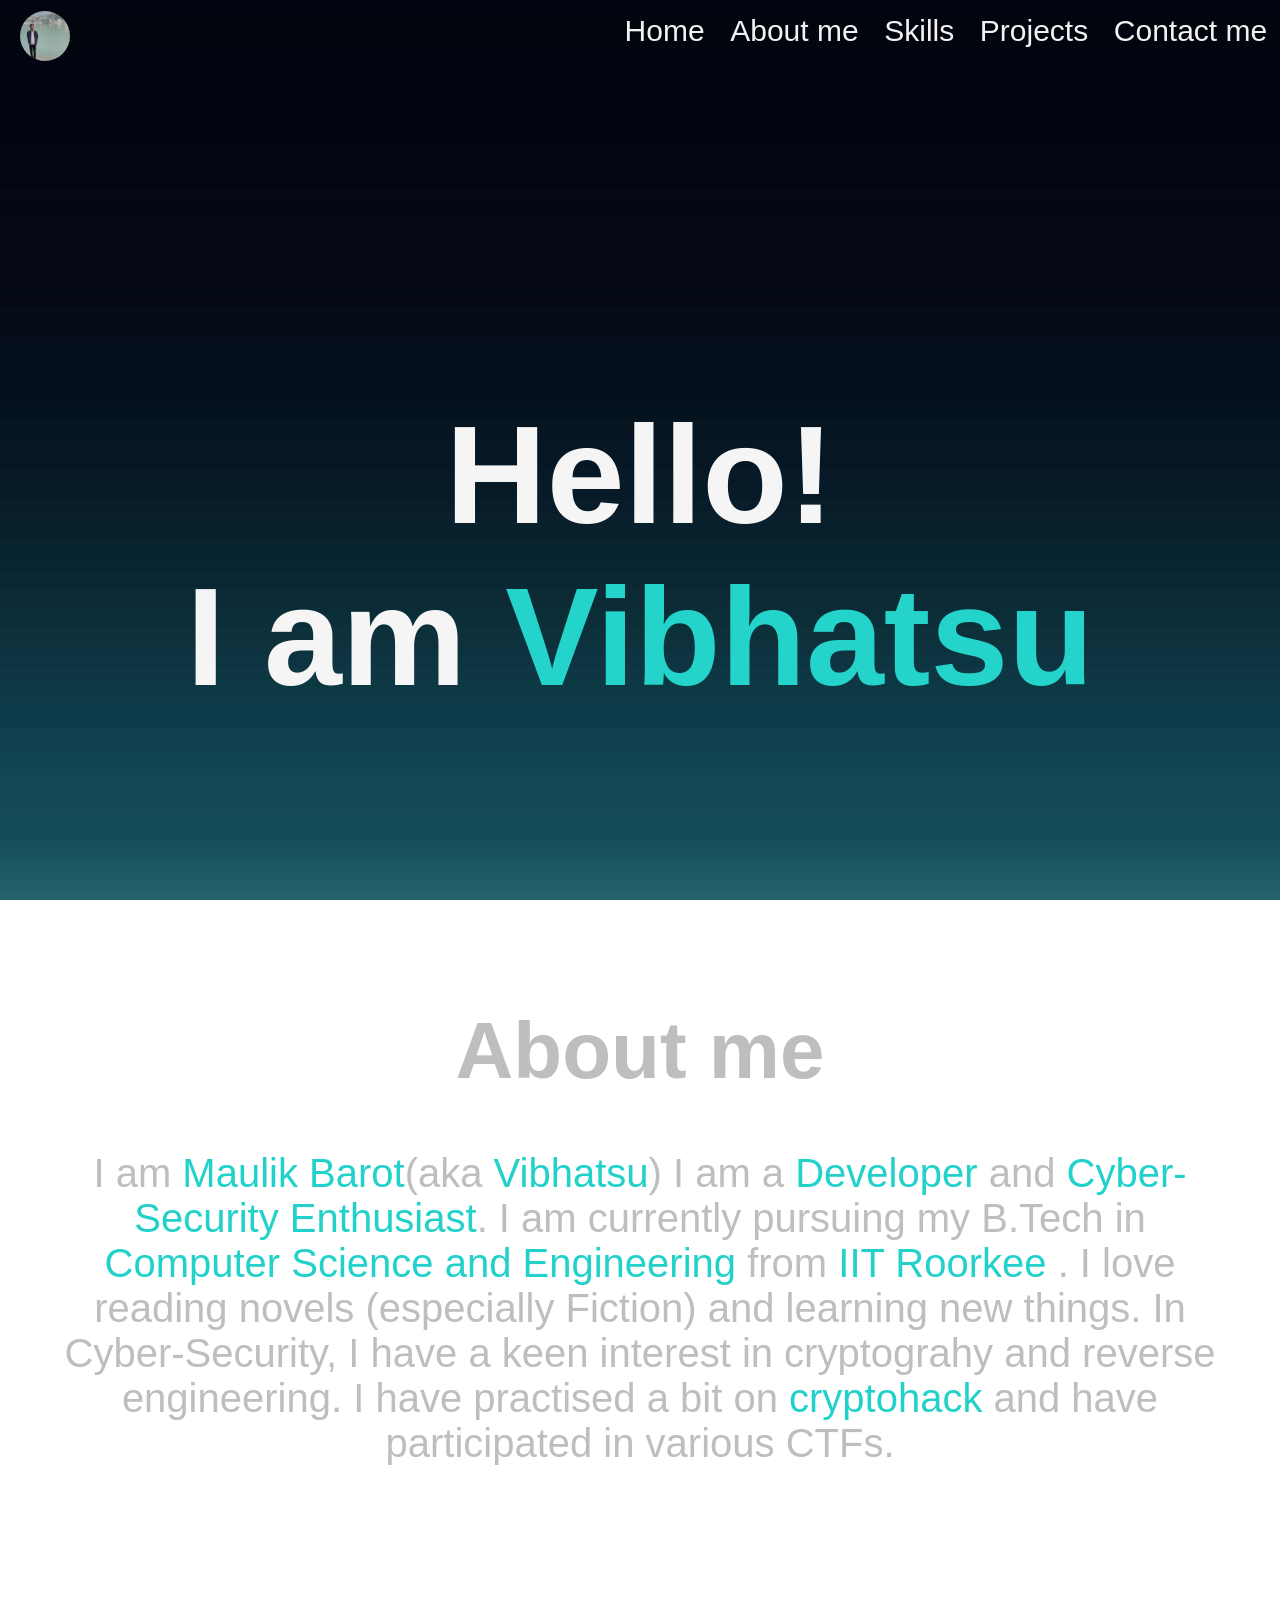
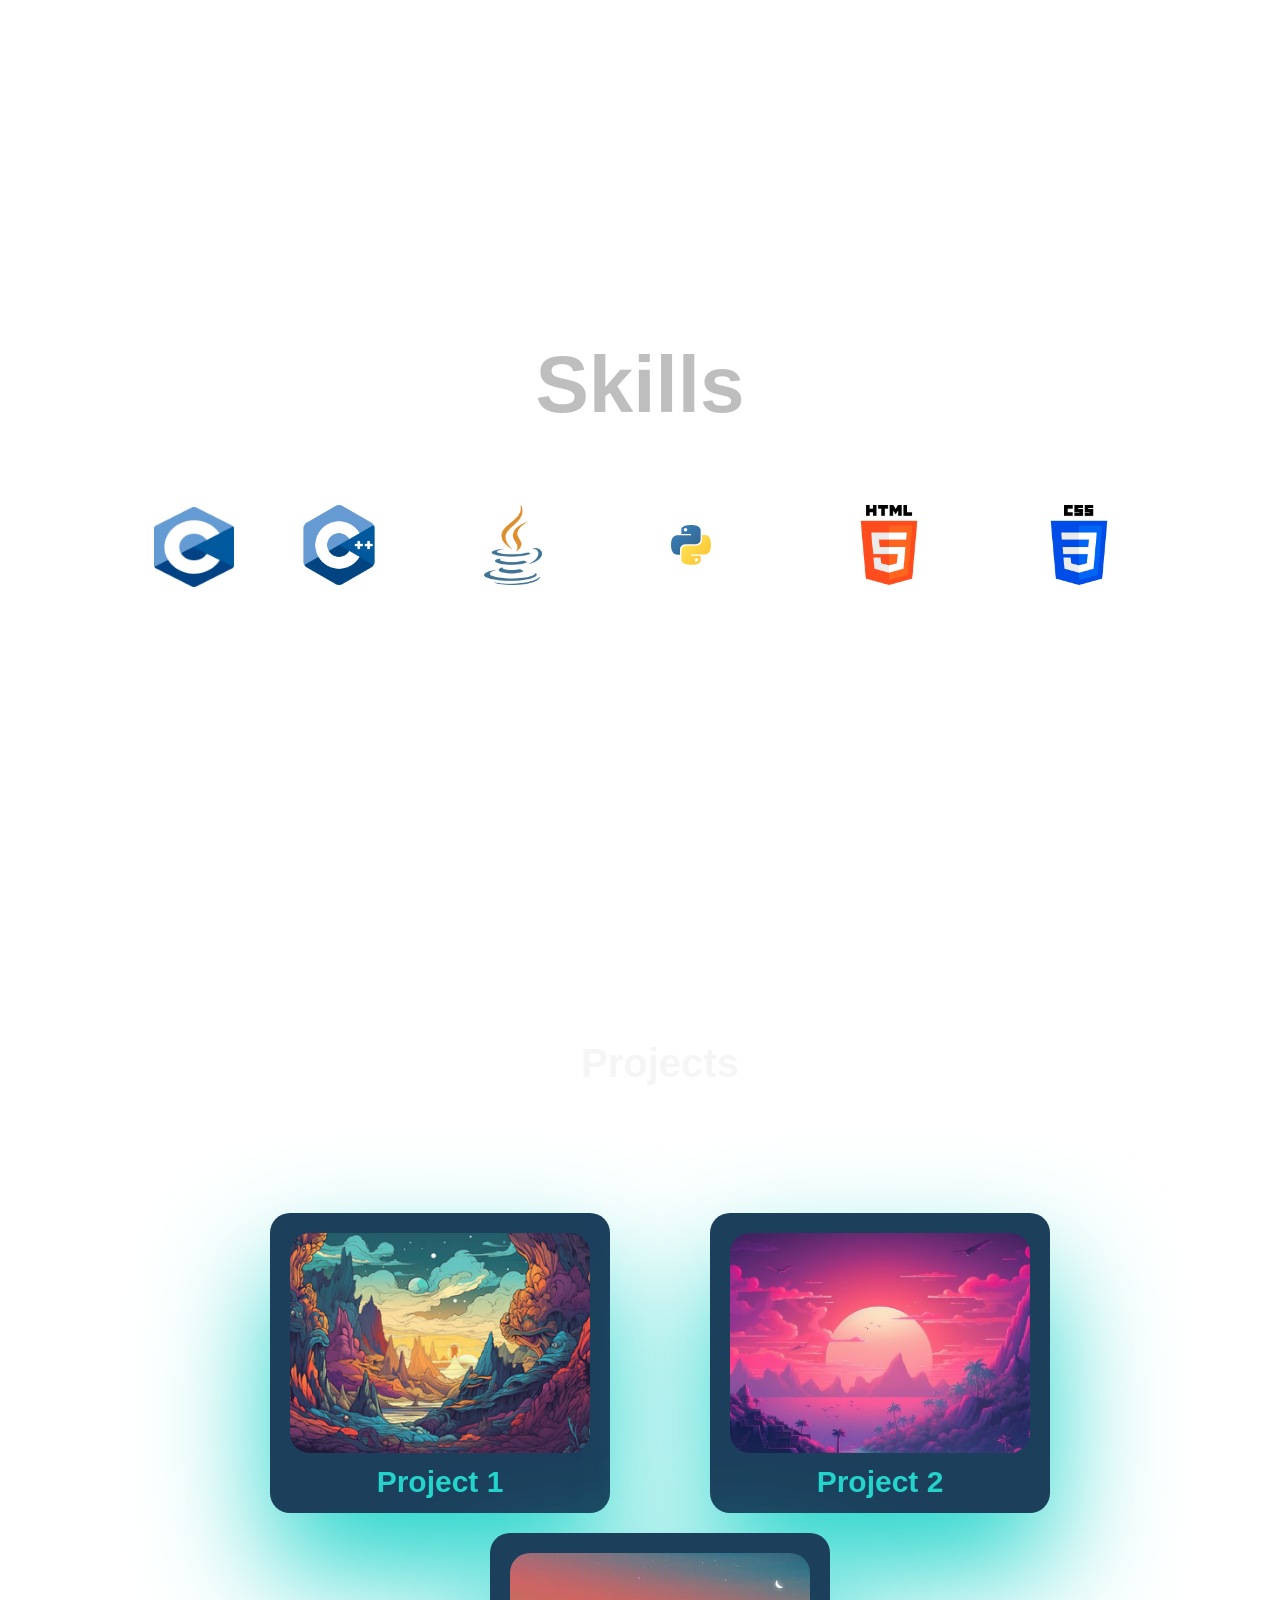
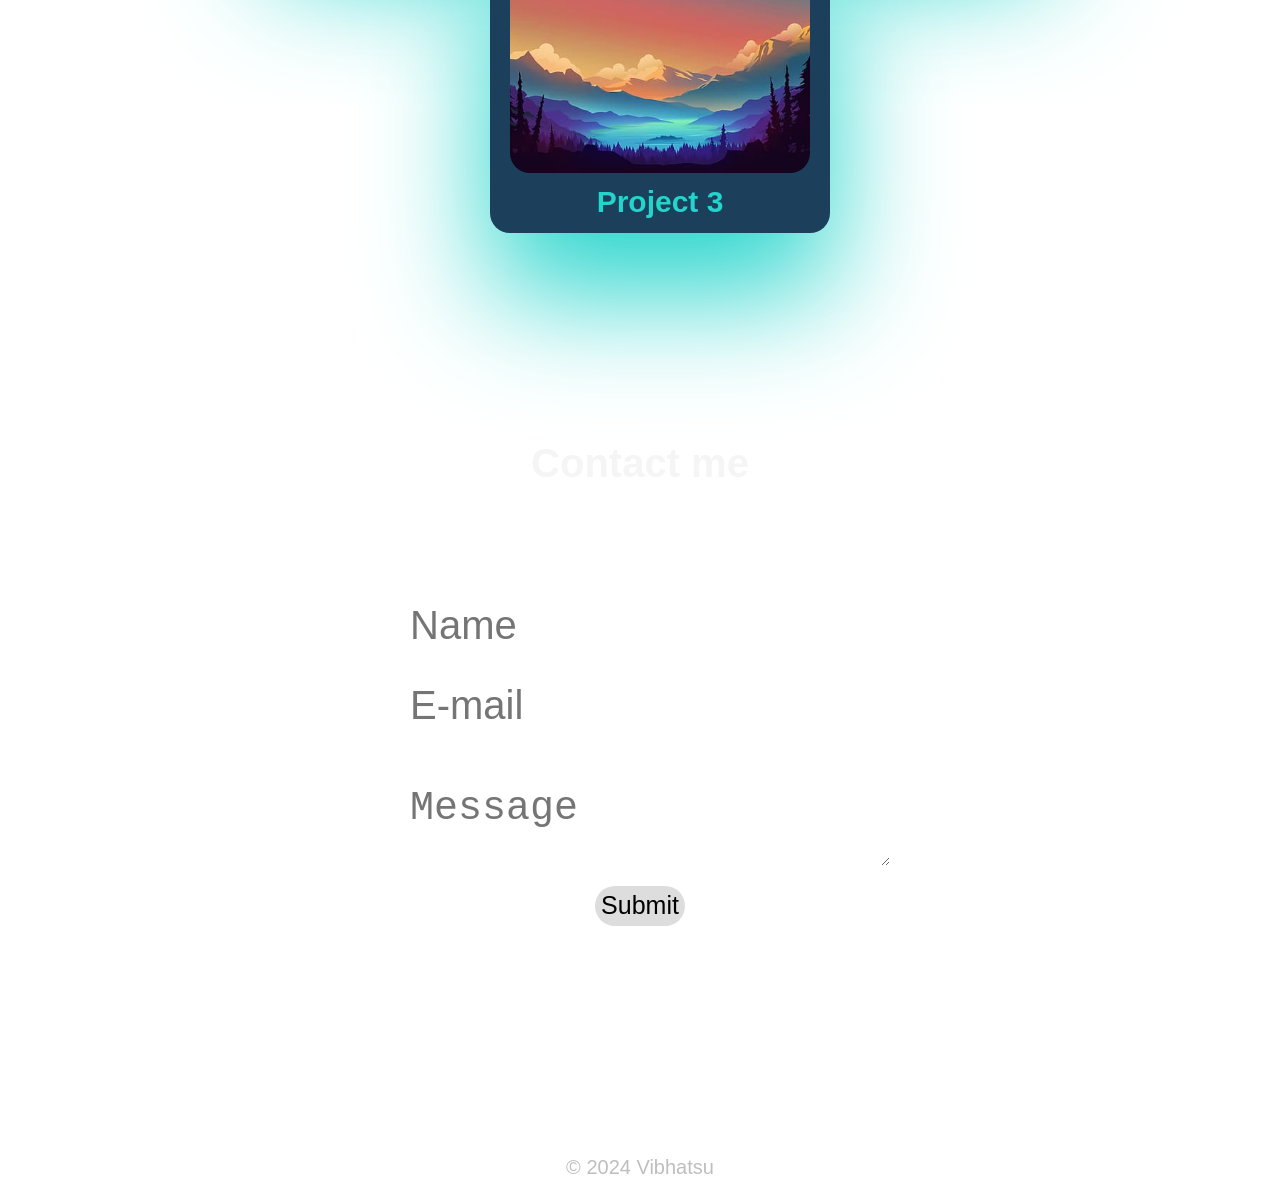
==== commit 1068525f: "Add files via upload" ====
--- a/index.html
+++ b/index.html
@@ -13,7 +13,7 @@
         <div class="navtop">
             <ul class="topnav">
                 <li id="profile-pic">
-                    <img src="./profpic.jpeg" alt="profile-pic">
+                    <img src="./assets/profpic.jpeg" alt="profile-pic">
                 </li>
                 <li><a href="#contact-me">Contact me</a></li>
                 <li><a href="#projects">Projects</a></li>
@@ -56,39 +56,39 @@
             <h1>Skills</h1>
             <div id="langs">
                 <div class="tooltip">
-                    <img src="./cicon.png">
+                    <img src="./assets/languages/cicon.png">
                     <span class="tooltiptext">C</span>
                 </div>
                 <div class="tooltip">
-                    <img src="./cppicon.png">
+                    <img src="./assets/languages/cppicon.png">
                     <span class="tooltiptext">C++</span>
                 </div>
                 <div class="tooltip">
-                    <img src="./javaicon.png">
+                    <img src="./assets/languages/javaicon.png">
                     <span class="tooltiptext">Java</span>
                 </div>
                 <div class="tooltip">
-                    <img src="./pythonicon.svg">
+                    <img src="./assets/languages/pythonicon.svg">
                     <span class="tooltiptext">Python</span>
                 </div>
                 <div class="tooltip">
-                    <img src="./html5.png">
+                    <img src="./assets/languages/html5.png">
                     <span class="tooltiptext">HTML</span>
                 </div>
                 <div class="tooltip">
-                    <img src="./css.png">
+                    <img src="./assets/languages/css.png">
                     <span class="tooltiptext">CSS</span>
                 </div>
             </div>
         </div>
     </div>
-    <div id="projects">
-        <div class="container">
+    <div id="projects" align="center">
+        <div class="container" align="center">
             <h1>Projects</h1>
             <div class="project-container">
                 <div class="project">
                     <div class="project-image">
-                        <img src="./project1.jpg" alt="project1">
+                        <img src="./assets/projects/project1.jpg" alt="project1">
                     </div>
                     <div class="project-details">
                         <h2>Project 1</h2>
@@ -100,7 +100,7 @@
                 </div>
                 <div class="project">
                     <div class="project-image">
-                        <img src="./project2.jpg" alt="project2">
+                        <img src="./assets/projects/project2.jpg" alt="project2">
                     </div>
                     <div class="project-details">
                         <h2>Project 2</h2>
@@ -112,7 +112,7 @@
                 </div>
                 <div class="project">
                     <div class="project-image">
-                        <img src="./project3.jpg" alt="project3">
+                        <img src="./assets/projects/project3.jpg" alt="project3">
                     </div>
                     <div class="project-details">
                         <h2>Project 3</h2>
@@ -125,29 +125,29 @@
             </div>
         </div>
     </div>
-    <div>
-        <div id="contact-me" align="center">
-            <h1>Contact me</h1>
-            <div class="center">
-                <form id="contact-form" action="mailto:maulikbarot2915@gmail.com" enctype="text/plain">
-                    <input type="text" placeholder="Name" required class="glass" id="name">
-                    <input type="email" placeholder="E-mail" required class="glass" id="email">
-                    <textarea placeholder="Message" required class="glass" id="msg"></textarea>
-                    <button type="submit" id="send">Submit</button>
-                </form>
-            </div>
+
+    <div id="contact-me" align="center">
+        <h1>Contact me</h1>
+        <div class="center">
+            <form id="contact-form" action="mailto:maulikbarot2915@gmail.com" enctype="text/plain">
+                <input type="text" placeholder="Name" required class="glass" id="name">
+                <input type="email" placeholder="E-mail" required class="glass" id="email">
+                <textarea placeholder="Message" required class="glass" id="msg"></textarea>
+                <button type="submit" id="send">Submit</button>
+            </form>
         </div>
     </div>
 </body>
 <footer>
     <div class="bottom">
         <div class="socials">
-            <a href="https://www.linkedin.com/in/maulik-barot-3855622a6/"><img src="./linkedin.png" alt="linkedin"></a>
-            <a href="https://github.com/v1bh475u"><img src="./github.png" alt="github"></a>
-            <a href="mailto:maulikbarot2915@gmail.com"><img src="./gmail.png" alt="gmail"></a>
+            <a href="https://www.linkedin.com/in/maulik-barot-3855622a6/"><img src="./assets/socials/linkedin.png"
+                    alt="linkedin"></a>
+            <a href="https://github.com/v1bh475u"><img src="./assets/socials/github.png" alt="github"></a>
+            <a href="mailto:maulikbarot2915@gmail.com"><img src="./assets/socials/gmail.png" alt="gmail"></a>
         </div>
         <p id="copyright">&copy; 2024 Vibhatsu</p>
     </div>
 </footer>
 
-</html>
+</html>
--- a/main.css
+++ b/main.css
@@ -26,7 +26,7 @@
 /* Custom scrollbar */
 /* width */
 ::-webkit-scrollbar {
-    width: 10px;
+    width: .5rem;
 }
 
 /* Track */
@@ -51,7 +51,7 @@
     font-family: Impact, Haettenschweiler, 'Arial Narrow Bold', sans-serif;
     color: whitesmoke;
     margin: 0;
-    background-image: url("./bgimg.jpg");
+    background-image: url("./assets/background/bgimg.jpg");
     background-attachment: fixed;
     background-position: center;
     background-repeat: no-repeat;
@@ -105,7 +105,6 @@
 .navtop a:hover {
     background-color: #ddd;
     color: black;
-    border-radius: 2rem 2rem;
 }
 
 
@@ -224,8 +223,8 @@
 
     background: rgba(255, 255, 255, 0.1);
     border: 1%, solid rgba(255, 255, 255, 0.3);
-    backdrop-filter: blur(10px);
-    -webkit-backdrop-filter: blur(10px);
+    backdrop-filter: blur(1rem);
+    -webkit-backdrop-filter: blur(1rem);
     width: 60rem;
     height: fit-content;
     padding: 1rem;
@@ -254,9 +253,9 @@
     align-items: center;
     justify-content: center;
     width: 100%;
-    height: 100%;
+    height: auto;
     padding: 0;
-    margin: 0;
+    margin: 0rem 0rem 17rem;
 }
 
 /* About me */
@@ -266,7 +265,6 @@
     align-items: center;
     justify-content: space-evenly;
     margin: 1rem;
-    padding: auto;
 }
 
 #langs img {
@@ -287,19 +285,20 @@
 
 .tooltip .tooltiptext {
     visibility: hidden;
-    width: 120px;
+    width: 1rem;
     background-color: black;
     color: #fff;
     text-align: center;
     border-radius: .5rem;
-    padding: 5px 0;
+    padding: 0.5rem 0.5rem;
 
     /* Position the tooltip */
     position: static;
     z-index: 1;
     bottom: 100%;
     left: 50%;
-    margin-left: -60px;
+    margin-left: -3rem;
+    font-size: 1rem;
 }
 
 .tooltip:hover .tooltiptext {
@@ -313,7 +312,7 @@
     display: inline;
     align-items: center;
     justify-content: center;
-    margin: 9rem 1rem 1rem 1rem;
+    margin: 3rem 1rem 8rem 0rem;
 }
 
 .project-container {
@@ -322,8 +321,8 @@
     flex-wrap: wrap;
     justify-content: center;
     align-items: center;
-    gap: 100px 50px;
-    padding: 100px 50px;
+    gap: 1rem 5rem;
+    padding: 5rem 2rem;
 }
 
 .project-container .project {
@@ -331,24 +330,24 @@
     display: flex;
     justify-content: center;
     align-items: flex-start;
-    width: 350px;
-    height: 300px;
+    width: 17rem;
+    height: 15rem;
     background: #1c3f5c;
     border-radius: 1rem;
-    box-shadow: 0 35px 80px #24d4cb;
+    box-shadow: 0 3rem 6rem #24d4cb;
     transition: .5s;
 }
 
 .project-container .project:hover {
-    height: 400px;
+    height: 20rem;
     cursor: pointer;
 }
 
 .project-container .project .project-image {
     position: absolute;
-    top: 20px;
-    width: 300px;
-    height: 220px;
+    top: 1rem;
+    width: 15rem;
+    height: 11rem;
     background: #333;
     border-radius: 1rem;
     overflow: hidden;
@@ -356,9 +355,9 @@
 }
 
 .project-container .project:hover .project-image {
-    top: -100px;
+    top: -5.5rem;
     scale: .75;
-    box-shadow: 0 15px 45px rgba(156, 229, 242, 0.1);
+    box-shadow: 0 1rem 4rem rgba(122, 234, 253, 0.463);
 }
 
 .project-container .project .project-image img {
@@ -373,7 +372,6 @@
     position: absolute;
     top: 11.4rem;
     text-align: center;
-    padding: 0 30px;
     width: 100%;
     height: 3rem;
     transition: .5s;
@@ -386,7 +384,7 @@
 }
 
 .project-container .project .project-details h2 {
-    font-size: 1.5em;
+    font-size: 1.5rem;
     font-weight: 700;
     color: #24d4cb;
 }
@@ -489,35 +487,14 @@
 }
 
 /* Responsive */
-@media (max-width: 767px) {
+/* Medium devices (landscape tablets, 768px and up) */
+@media only screen and (max-width: 768px) {
     .navtop {
         visibility: hidden;
     }
 
-
-    .card {
-        width: 100%;
-    }
-
     .glass {
-        width: 77%;
-        height: fit-content;
-        padding-bottom: 1rem;
-        z-index: 1;
-    }
-
-    #home {
-        width: 100%;
-        margin-top: 0;
-    }
-
-    #greet {
-        font-size: 80%;
-
-    }
-
-    #details {
-        font-size: 1rem;
+        width: 70%;
     }
 
     #langs {
@@ -525,22 +502,111 @@
         flex-direction: column;
         align-items: center;
         justify-content: center;
-
-    }
-
-    #name {
-        width: 100%;
-    }
-
-    #email {
-        width: 100%;
-    }
-
+    }
+
+    body {
+        font-size: 1.5rem;
+    }
+
+    #home {
+        height: auto;
+        font-size: 9rem;
+
+    }
+
+    #home .greet {
+        font-size: 50%;
+    }
+
+    #contact-form,
+    #name,
+    #email,
     #msg {
-        width: 100%;
+        width: 80%;
+    }
+
+    #projects {
+        margin: 0rem 1rem 0rem 1rem;
+    }
+
+    .project-details {
+        font-size: 1rem;
+    }
+}
+
+@media only screen and (max-width: 600px) {
+
+    #home {
+        width: 70%;
+    }
+
+    #home,
+    #about,
+    #skills,
+    #contact-me {
+        height: auto;
+        margin: auto;
+    }
+
+    #projects {
+        margin: 0rem 1rem 1rem 0rem;
+    }
+}
+
+
+
+@media only screen and (max-width: 992px) {
+
+    #home {
+        width: 98%;
+        position: relative;
+        top: -12rem;
+    }
+
+    #home h1 {
+        font-size: 8rem;
+    }
+
+    .container {
+        margin: 3rem 0rem 3rem 0rem;
+    }
+
+    .glass {
+        width: 80%;
+        font-size: 1.5rem;
+    }
+
+    #projects {
+        height: auto;
+    }
+
+    .tooltiptext {
+        font-size: 1rem;
+    }
+}
+
+/* Large devices (laptops/desktops, 992px and up) */
+@media only screen and (min-width: 992px) {
+    .glass {
+        width: 80%;
+        font-size: 2rem;
+    }
+}
+
+/* Extra large devices (large laptops and desktops, 1200px and up) */
+@media only screen and (min-width: 1200px) {
+    .glass {
+        width: 90%;
+        font-size: 2rem;
+    }
+
+
+    #projects {
+        margin: 0rem 1rem 5rem 1rem;
     }
 
     #send {
-        width: 100%;
-    }
-}
+        width: auto;
+        font-size: 1.25rem;
+    }
+}
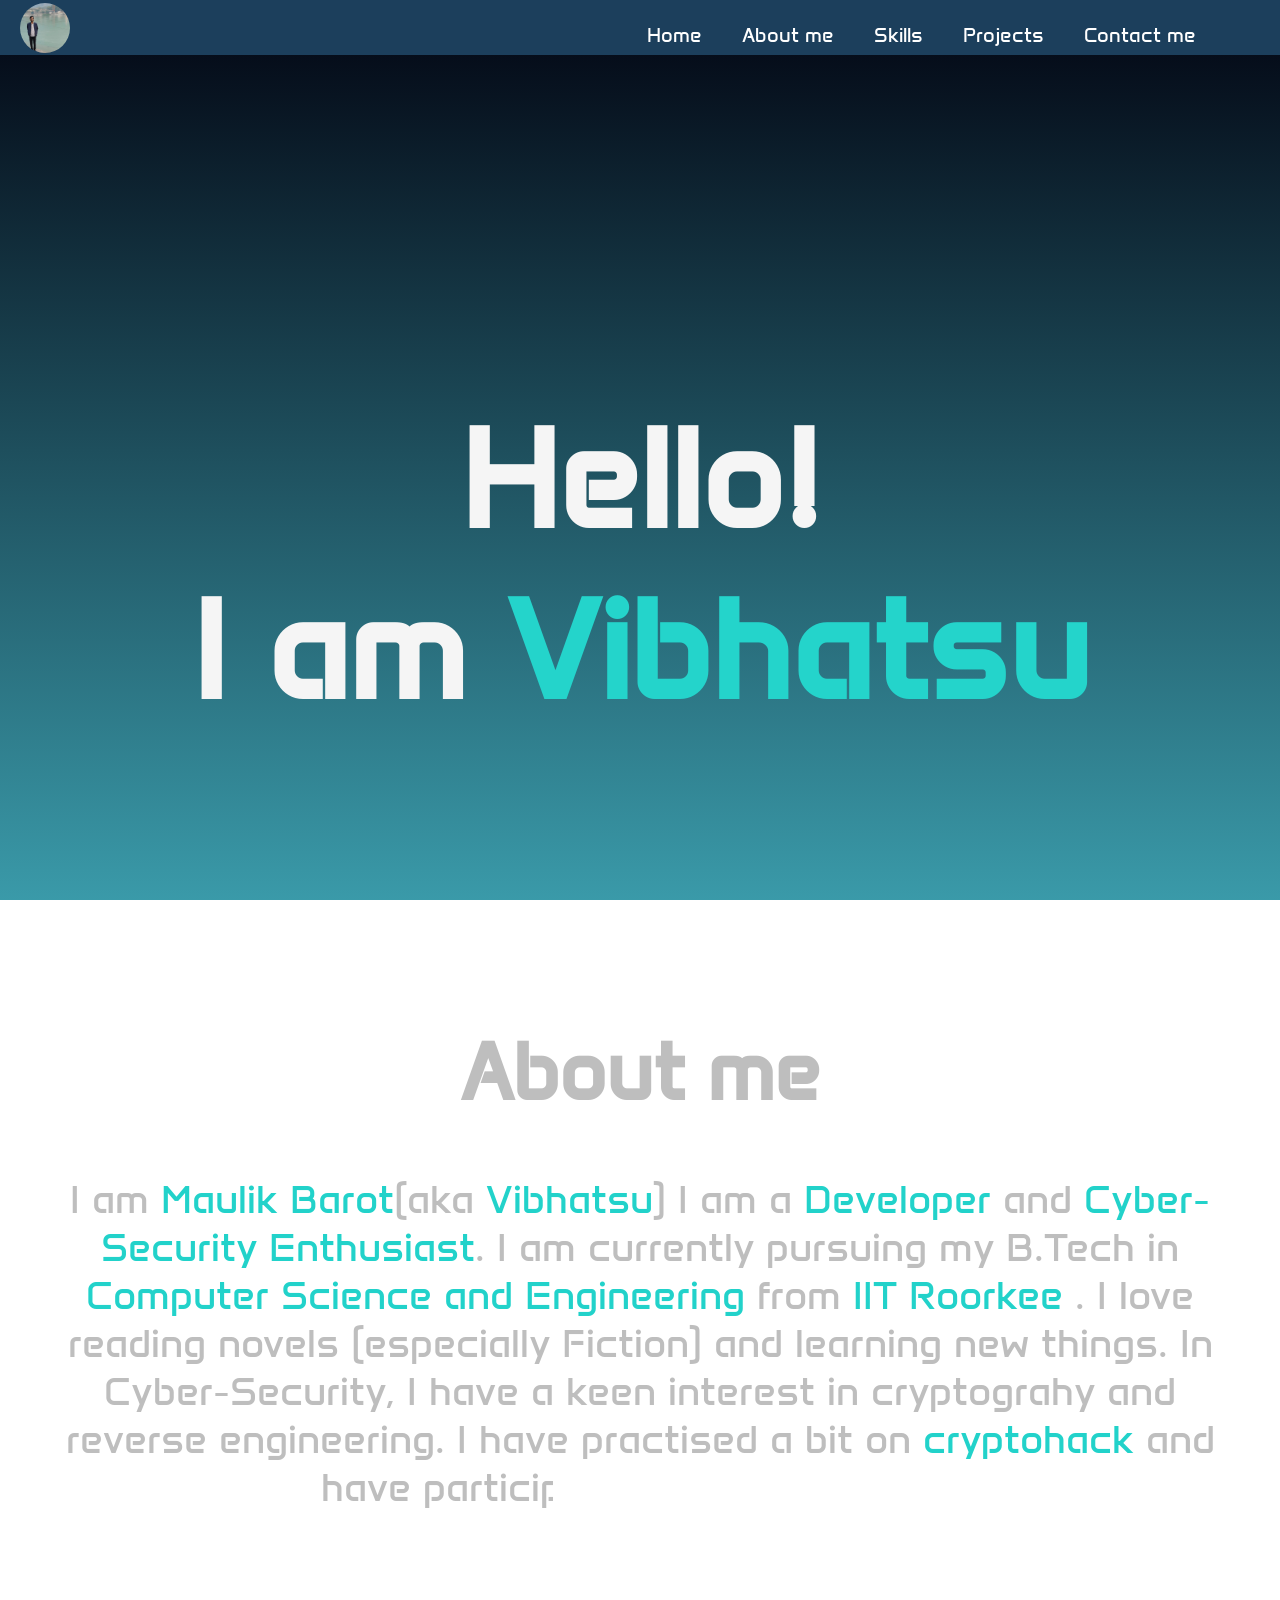
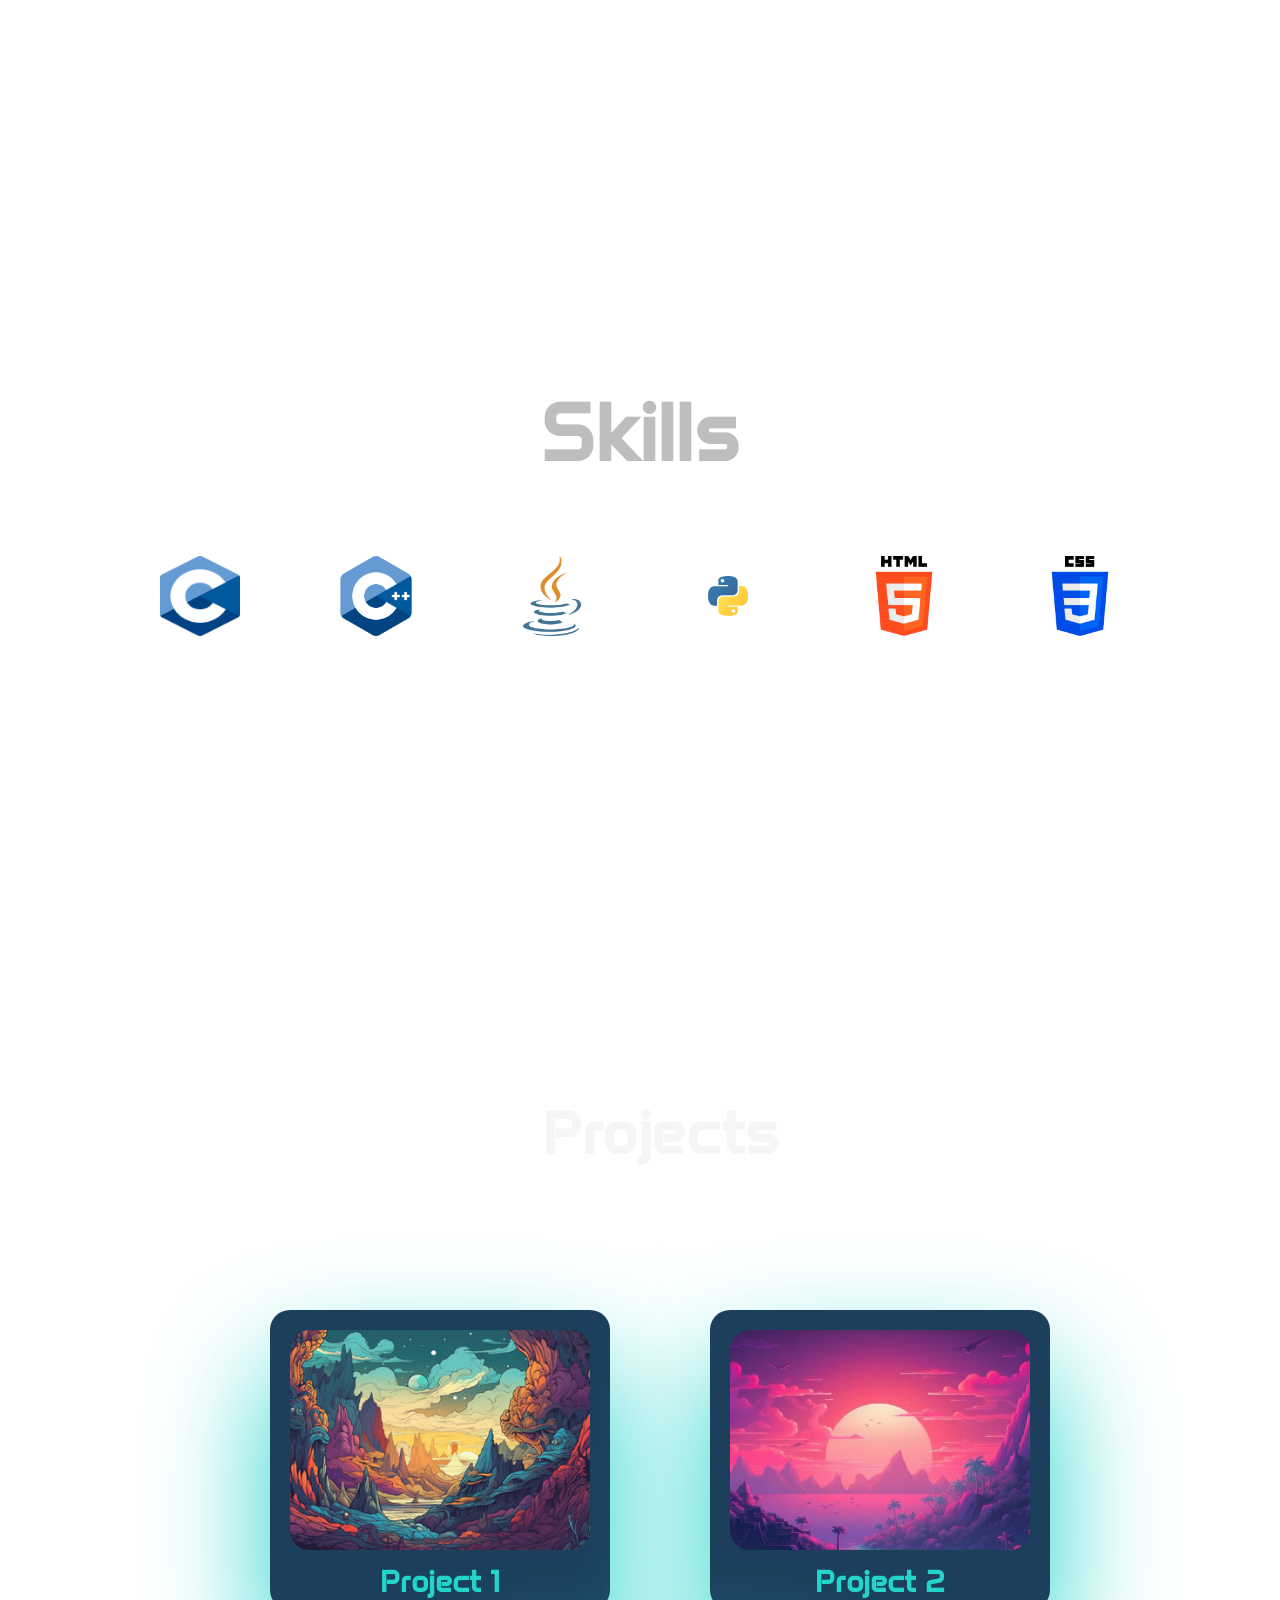
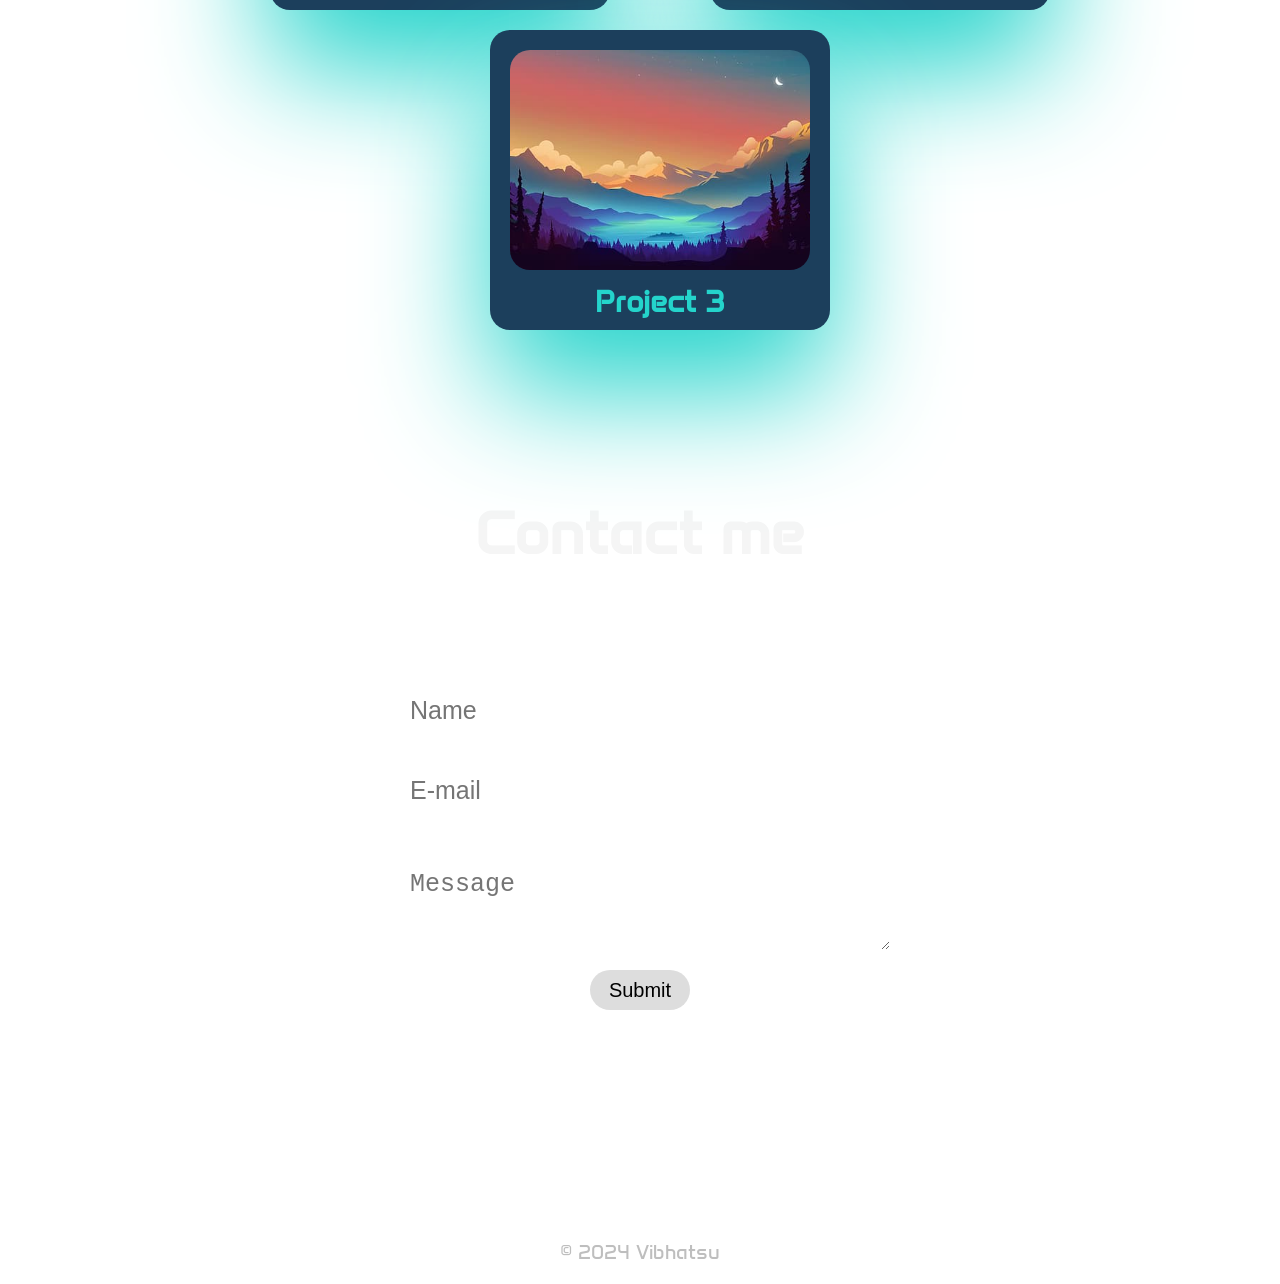
==== commit b58d5f20: "Update index.html" ====
--- a/index.html
+++ b/index.html
@@ -3,6 +3,9 @@
 <head>
     <meta charset="UTF-8">
     <meta name="viewport" content="width=device-width, initial-scale=1.0">
+    <link rel="preconnect" href="https://fonts.googleapis.com">
+    <link rel="preconnect" href="https://fonts.gstatic.com" crossorigin>
+    <link href="https://fonts.googleapis.com/css2?family=Anta&display=swap" rel="stylesheet">
     <link rel="icon" type="image/png" href="./logo.png">
     <title>vibhatsu's porfolio</title>
 </head>
@@ -11,15 +14,15 @@
 <body align="center">
     <header>
         <div class="navtop">
-            <ul class="topnav">
-                <li id="profile-pic">
-                    <img src="./assets/profpic.jpeg" alt="profile-pic">
-                </li>
-                <li><a href="#contact-me">Contact me</a></li>
-                <li><a href="#projects">Projects</a></li>
-                <li><a href="#skills">Skills</a></li>
-                <li><a href="#about">About me</a></li>
-                <li><a href="#home">Home</a></li>
+            <div id="profile-pic">
+                <img src="./assets/profpic.jpeg" alt="profile-pic">
+            </div>
+            <ul id="nav-list">
+                <li class="nav-link"><a href="#home">Home</a></li>
+                <li class="nav-link"><a href="#about">About me</a></li>
+                <li class="nav-link"><a href="#skills">Skills</a></li>
+                <li class="nav-link"><a href="#projects">Projects</a></li>
+                <li class="nav-link"><a href="#contact-me">Contact me</a></li>
             </ul>
         </div>
 
@@ -56,23 +59,23 @@
             <h1>Skills</h1>
             <div id="langs">
                 <div class="tooltip">
-                    <img src="./assets/languages/cicon.png">
+                    <img src="./assets/languages/cicon.png" class="skill-icon">
                     <span class="tooltiptext">C</span>
                 </div>
                 <div class="tooltip">
-                    <img src="./assets/languages/cppicon.png">
+                    <img src="./assets/languages/cppicon.png" class="skill-icon">
                     <span class="tooltiptext">C++</span>
                 </div>
                 <div class="tooltip">
-                    <img src="./assets/languages/javaicon.png">
+                    <img src="./assets/languages/javaicon.png" class="skill-icon">
                     <span class="tooltiptext">Java</span>
                 </div>
                 <div class="tooltip">
-                    <img src="./assets/languages/pythonicon.svg">
+                    <img src="./assets/languages/pythonicon.svg" class="skill-icon">
                     <span class="tooltiptext">Python</span>
                 </div>
                 <div class="tooltip">
-                    <img src="./assets/languages/html5.png">
+                    <img src="./assets/languages/html5.png" class="skill-icon">
                     <span class="tooltiptext">HTML</span>
                 </div>
                 <div class="tooltip">
@@ -95,7 +98,7 @@
                         <p>Lorem ipsum dolor sit amet consectetur adipisicing elit. Sed nemo animi dolore aspernatur
                             mollitia, beatae doloribus reiciendis dolorum quo saepe delectus impedit odit id
                             accusantium, quaerat non vel pariatur! Officia.</p>
-                        <a href="#">Check it out</a>
+                        <a href="https://www.youtube.com/watch?v=xvFZjo5PgG0">Check it out</a>
                     </div>
                 </div>
                 <div class="project">
@@ -107,7 +110,7 @@
                         <p>Lorem ipsum dolor sit amet consectetur adipisicing elit. Sed nemo animi dolore aspernatur
                             mollitia, beatae doloribus reiciendis dolorum quo saepe delectus impedit odit id
                             accusantium, quaerat non vel pariatur! Officia</p>
-                        <a href="#">Check it out</a>
+                        <a href="https://www.youtube.com/watch?v=xvFZjo5PgG0">Check it out</a>
                     </div>
                 </div>
                 <div class="project">
@@ -119,7 +122,7 @@
                         <p>Lorem ipsum dolor sit amet consectetur adipisicing elit. Sed nemo animi dolore aspernatur
                             mollitia, beatae doloribus reiciendis dolorum quo saepe delectus impedit odit id
                             accusantium, quaerat non vel pariatur! Officia</p>
-                        <a href="#">Check it out</a>
+                        <a href="https://www.youtube.com/watch?v=xvFZjo5PgG0">Check it out</a>
                     </div>
                 </div>
             </div>
@@ -150,4 +153,4 @@
     </div>
 </footer>
 
-</html>+</html>
--- a/main.css
+++ b/main.css
@@ -48,10 +48,12 @@
 body {
     align-self: center;
     justify-content: center;
-    font-family: Impact, Haettenschweiler, 'Arial Narrow Bold', sans-serif;
+    font-family: "Anta", sans-serif;
+    font-weight: 400;
+    font-style: normal;
     color: whitesmoke;
     margin: 0;
-    background-image: url("./assets/background/bgimg.jpg");
+    background-image: linear-gradient(#020411, #3a9aa9);
     background-attachment: fixed;
     background-position: center;
     background-repeat: no-repeat;
@@ -75,51 +77,64 @@
 
 /* navigation bar */
 .navtop {
-    /* background-color: #333; */
+    background-color: #1c3f5c;
     position: fixed;
     width: 100%;
-    top: .25rem;
-    height: 3rem;
+    top: -1.25rem;
+    height: 4rem;
     overflow: hidden;
     z-index: 1;
 }
 
-.navtop a {
-    float: right;
-    color: #f2f2f2;
-    text-align: center;
-    display: block;
-    padding: 1% 1%;
+li {
+    list-style-type: none;
+}
+
+#nav-list {
+    display: flex;
+    font-size: 100%;
+    margin-right: 5%;
+    justify-content: flex-end;
+    align-items: center;
+    vertical-align: middle;
+    height: 100%;
+}
+
+
+@media (width <=768px) {
+    #nav-left {
+        width: 0%;
+        display: none;
+    }
+
+    #nav-right {
+        width: 100%;
+        justify-content: center;
+    }
+
+    #nav-list {
+        justify-content: center;
+        font-size: 3vw;
+    }
+}
+
+.nav-link a {
     text-decoration: none;
-    font-size: 1.5rem;
-    width: auto;
-    height: 2rem;
-    /* top: 1rem; */
-}
-
-.navtop a {
-    transition-timing-function: ease-in-out;
-    transition-duration: .1s;
+    color: white;
+    padding: 1rem;
+    transition: 0.3s;
 }
 
 .navtop a:hover {
-    background-color: #ddd;
-    color: black;
-}
-
-
-ul.topnav {
-    list-style: none;
-    overflow-x: hidden;
-    margin: -0.2rem 0rem 0rem 0rem;
-    padding: 0rem 0rem 0rem 0rem;
-}
+    color: #24d4cb;
+}
+
 
 .navtop img {
     width: 2.5rem;
     height: 2.5rem;
     float: left;
-    margin: .5rem .5rem .5rem 1rem;
+    margin: 1.4rem .5rem .5rem 1rem;
     border-radius: 3rem;
 }
 
@@ -280,12 +295,13 @@
 .tooltip {
     position: relative;
     display: inline;
+    align-items: center;
 
 }
 
 .tooltip .tooltiptext {
-    visibility: hidden;
-    width: 1rem;
+    display: none;
+    width: 0%;
     background-color: black;
     color: #fff;
     text-align: center;
@@ -299,10 +315,18 @@
     left: 50%;
     margin-left: -3rem;
     font-size: 1rem;
+    transition: 1s;
 }
 
 .tooltip:hover .tooltiptext {
-    visibility: visible;
+    display: block;
+    width: 100%;
+}
+
+.skill-icon {
+    width: 7rem;
+    height: 7rem;
+    margin: 2rem;
 }
 
 /* Projects section */
@@ -489,8 +513,14 @@
 /* Responsive */
 /* Medium devices (landscape tablets, 768px and up) */
 @media only screen and (max-width: 768px) {
-    .navtop {
-        visibility: hidden;
+    .navtop img {
+        display: none;
+        width: 0%;
+    }
+
+    #topnav {
+        font-size: 2vw;
+        justify-content: center;
     }
 
     .glass {
@@ -600,13 +630,25 @@
         font-size: 2rem;
     }
 
+    #contact-me h1 {
+        font-size: 3rem;
+    }
+
+    #name,
+    #email,
+    #msg {
+        font-size: 1.25rem;
+    }
+
+    #send {
+        font-size: 1rem;
+    }
 
     #projects {
         margin: 0rem 1rem 5rem 1rem;
     }
 
-    #send {
-        width: auto;
-        font-size: 1.25rem;
-    }
-}+    #projects h1 {
+        font-size: 3rem;
+    }
+}
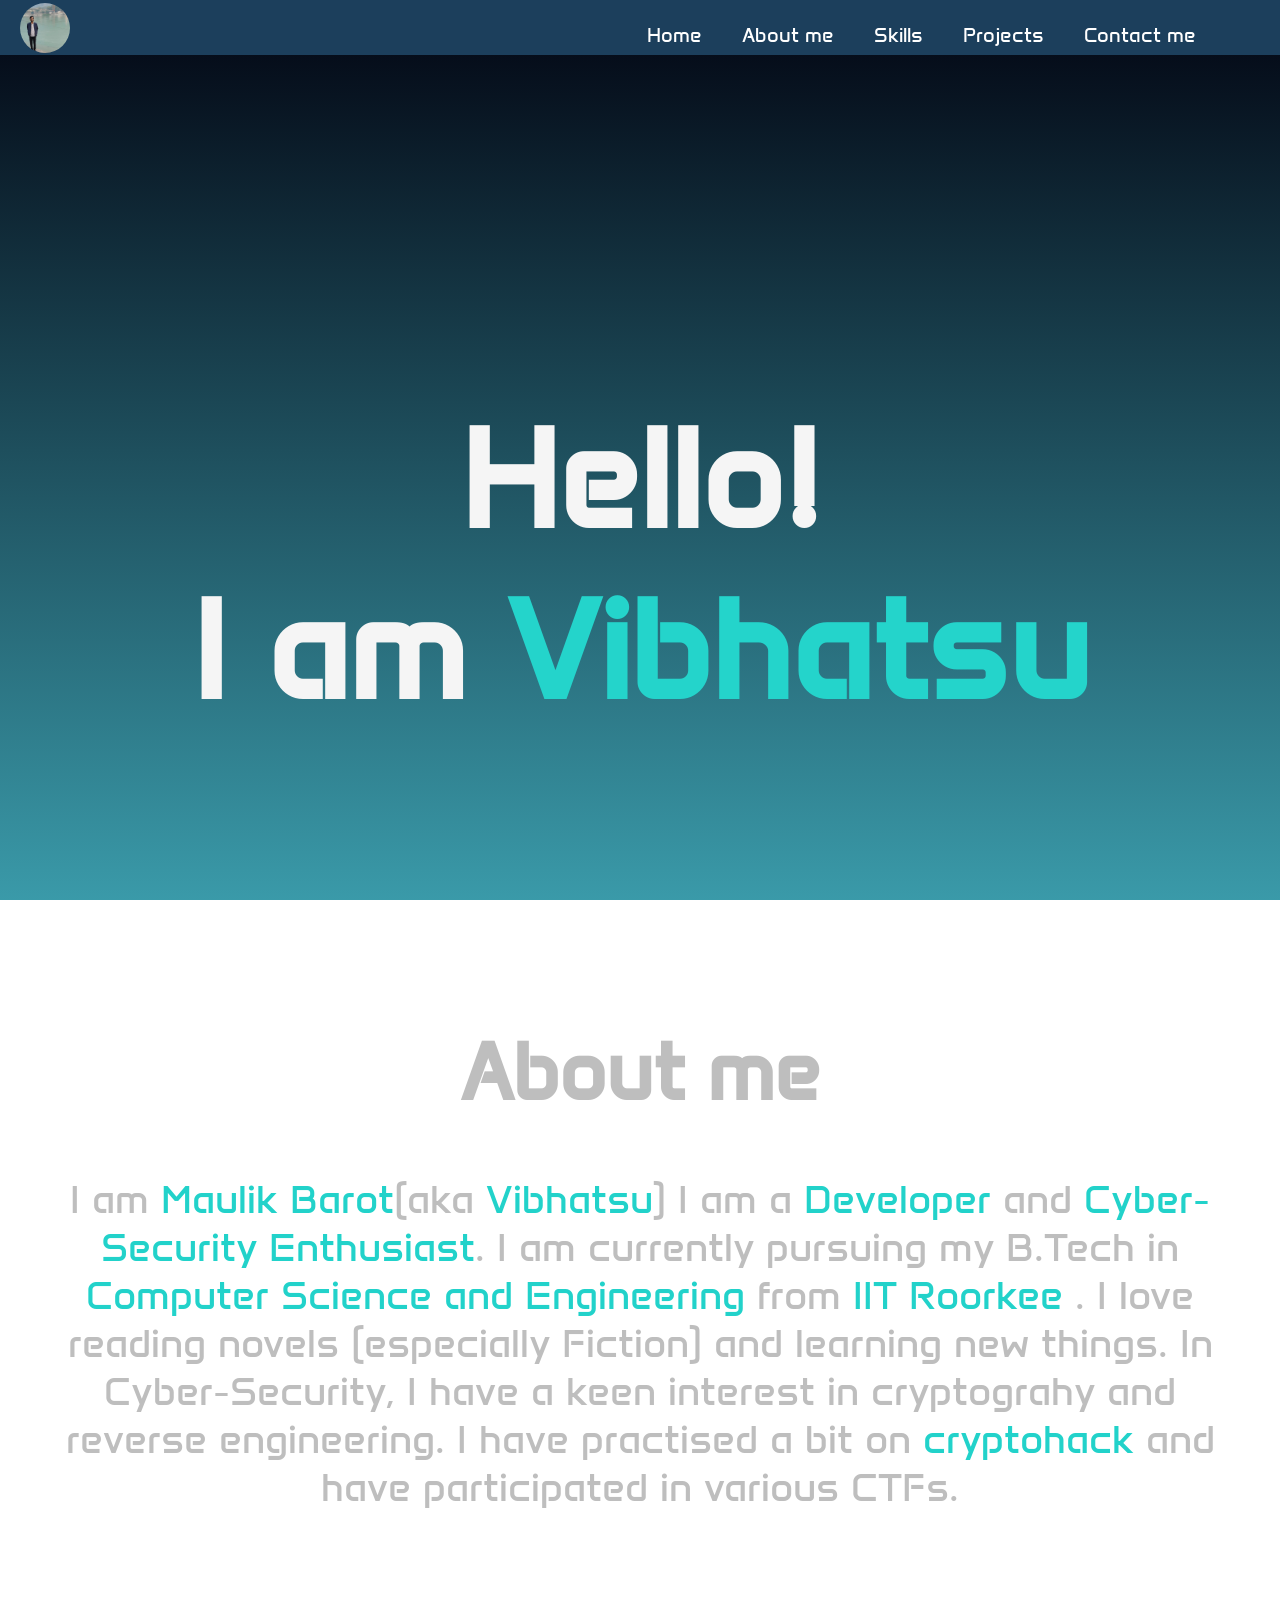
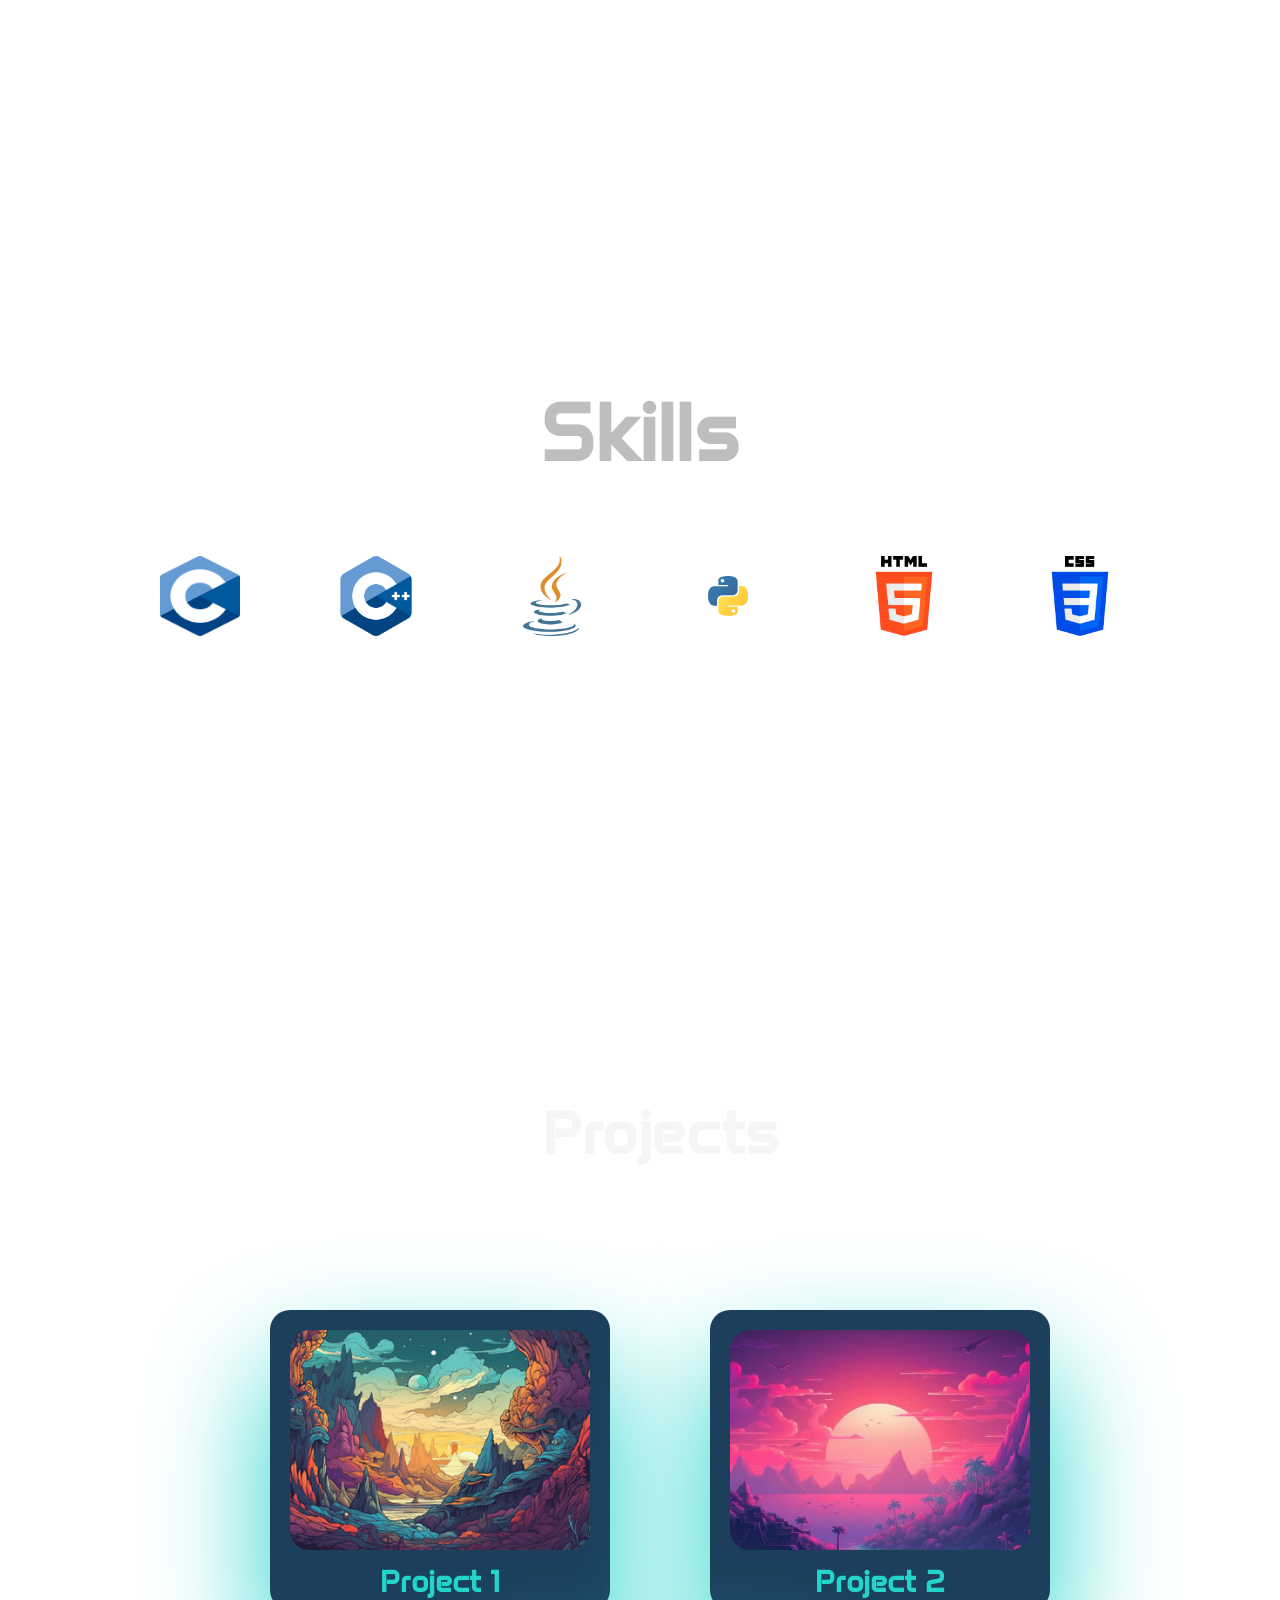
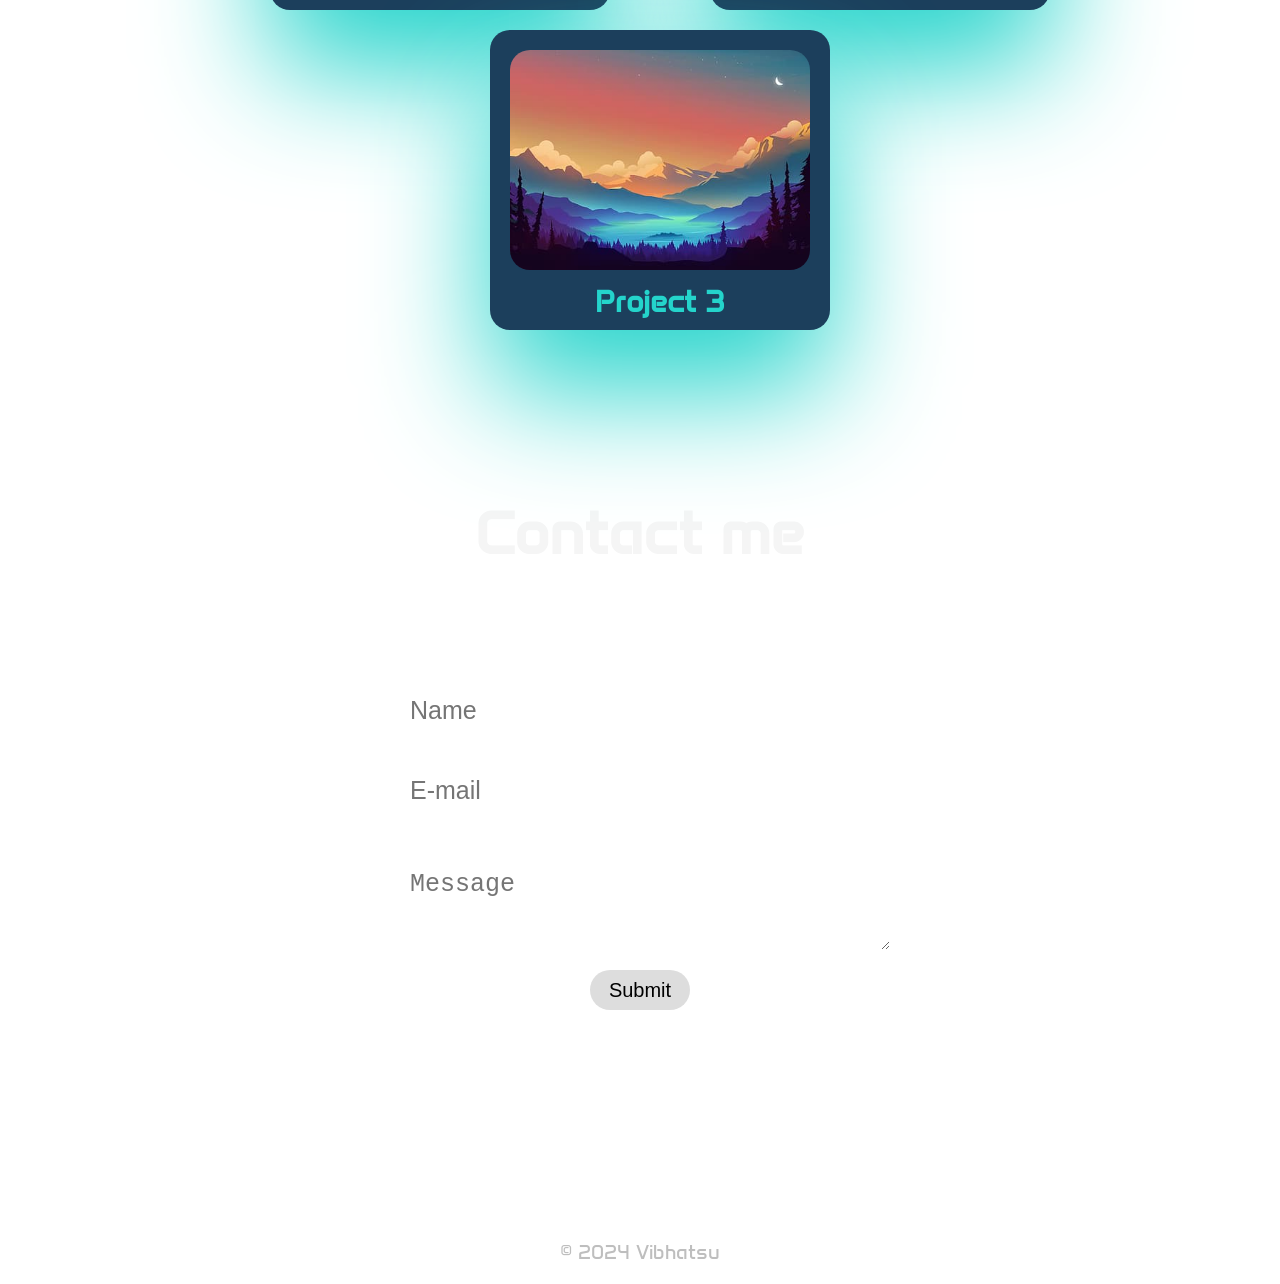
==== commit 6995fbc7: "Update index.html" ====
--- a/index.html
+++ b/index.html
@@ -6,7 +6,7 @@
     <link rel="preconnect" href="https://fonts.googleapis.com">
     <link rel="preconnect" href="https://fonts.gstatic.com" crossorigin>
     <link href="https://fonts.googleapis.com/css2?family=Anta&display=swap" rel="stylesheet">
-    <link rel="icon" type="image/png" href="./logo.png">
+    <link rel="icon" type="image/png" href="./assets/logo.png">
     <title>vibhatsu's porfolio</title>
 </head>
 <link rel="stylesheet" href="./main.css">
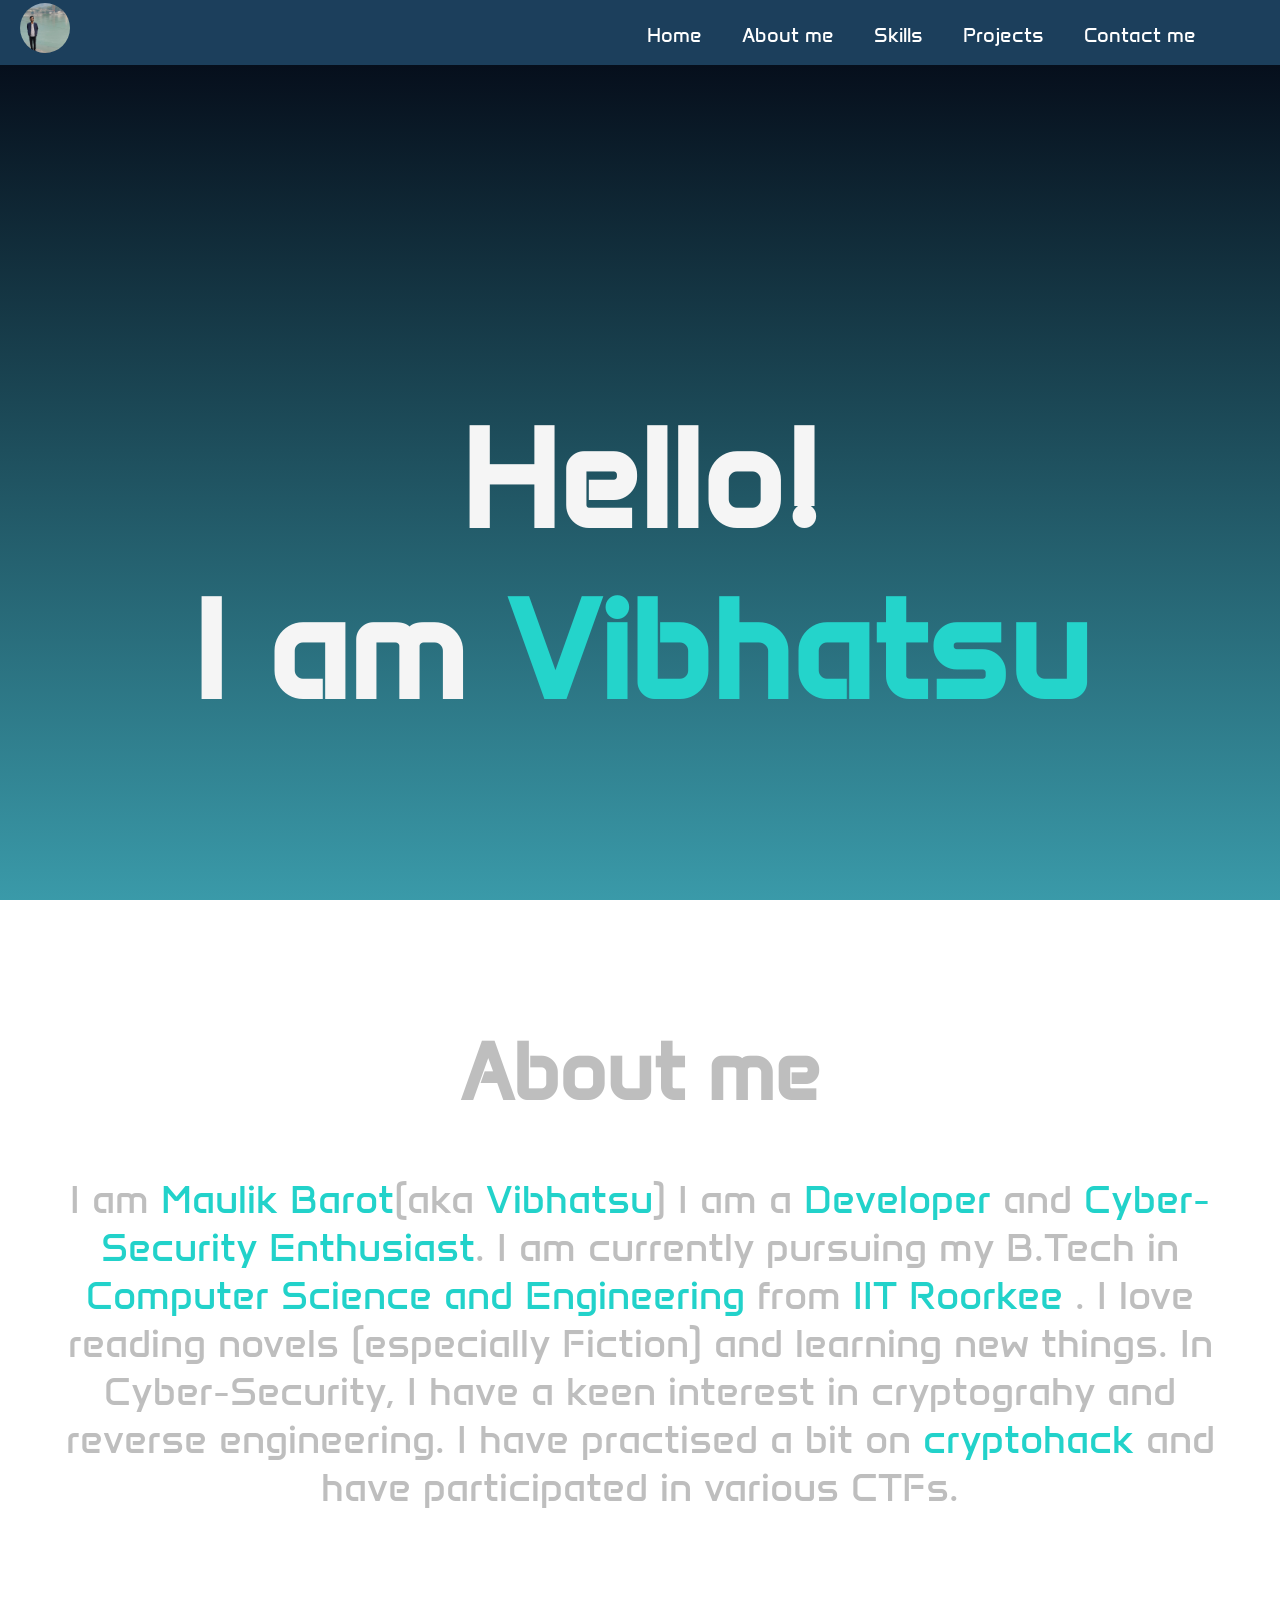
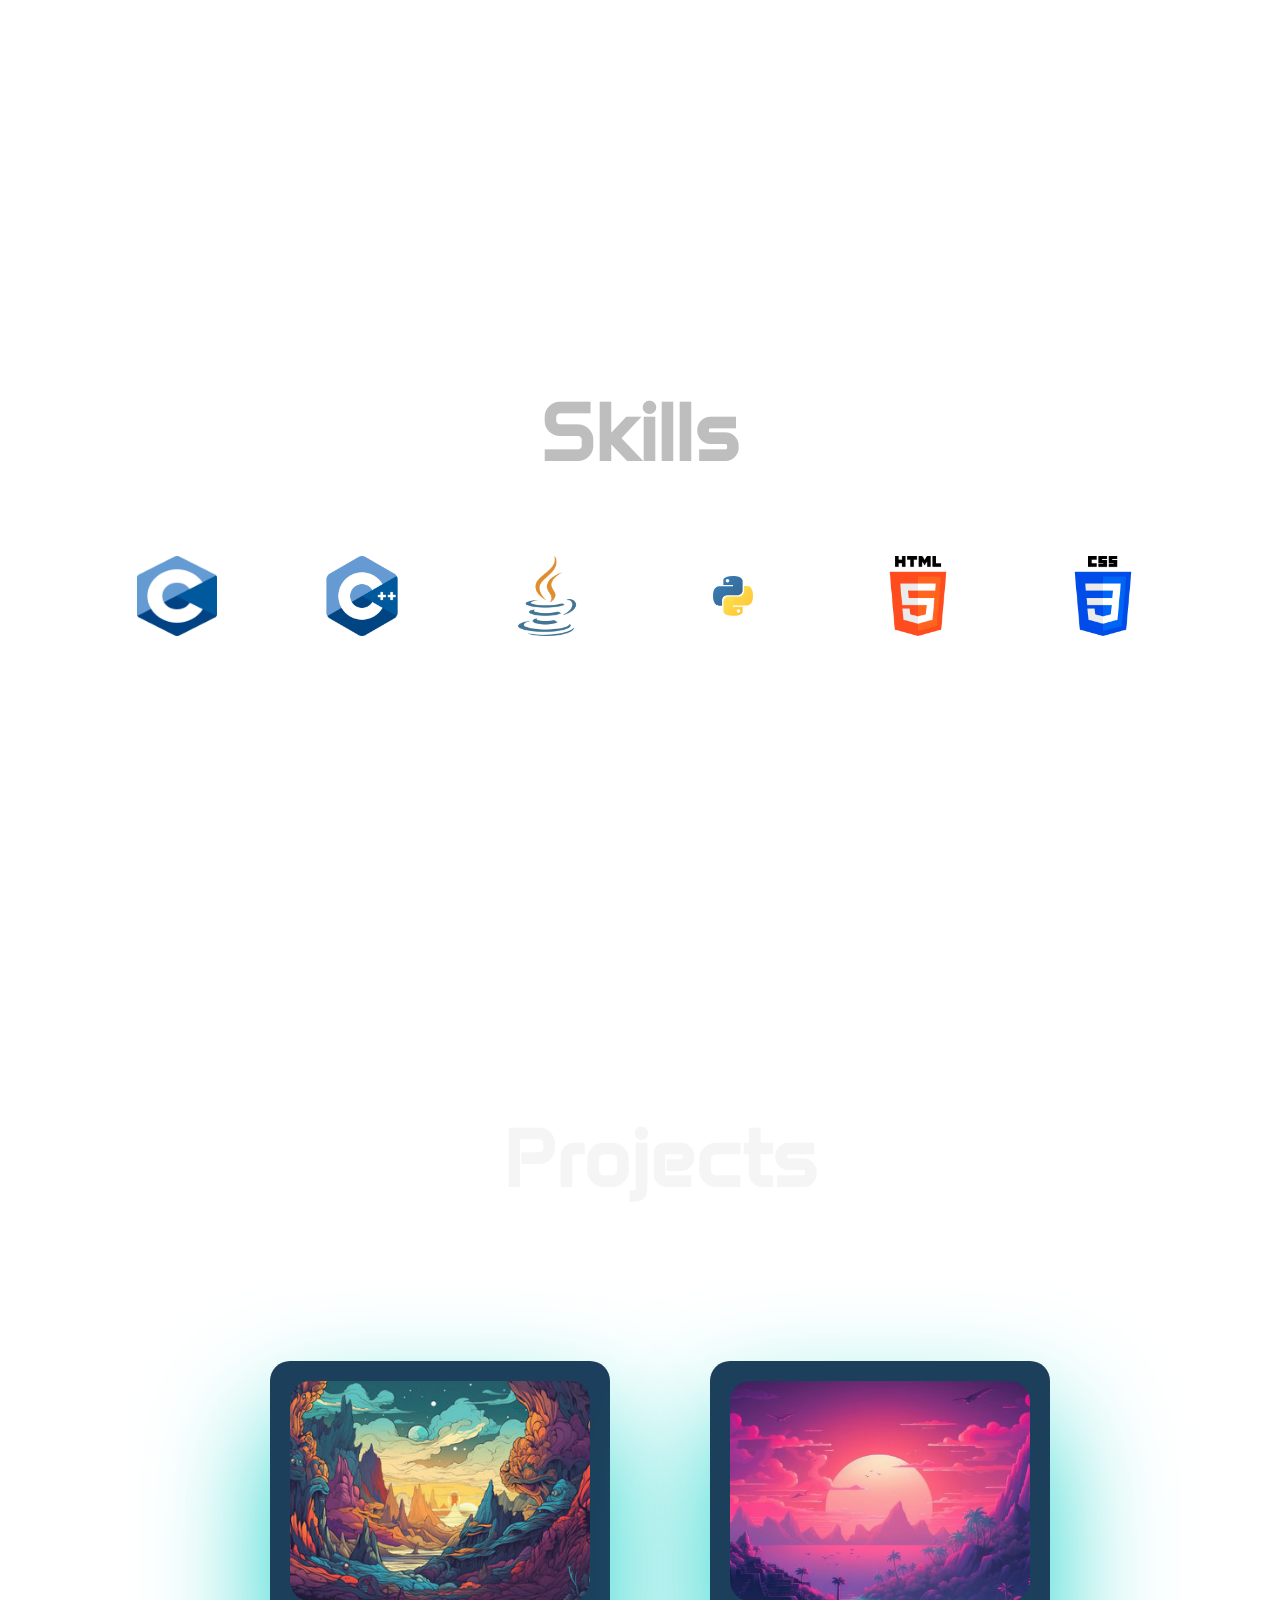
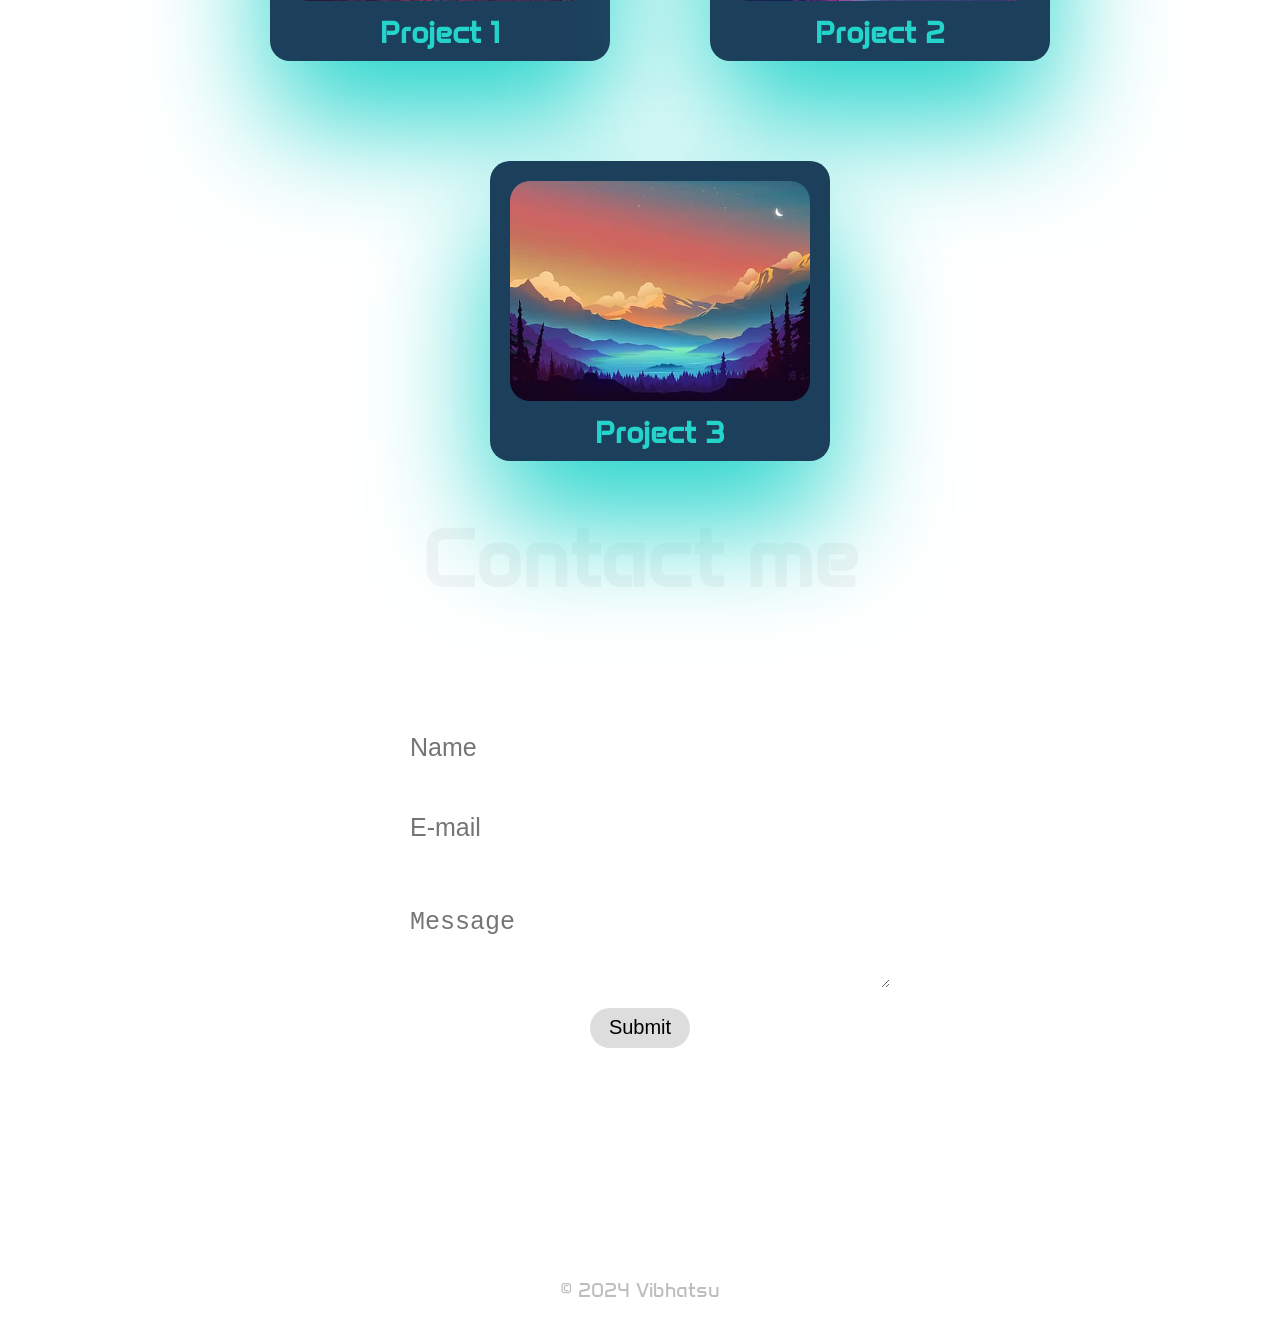
==== commit 2d695c77: "Update index.html" ====
--- a/index.html
+++ b/index.html
@@ -11,14 +11,14 @@
 </head>
 <link rel="stylesheet" href="./main.css">
 
-<body align="center">
+<body>
     <header>
         <div class="navtop">
             <div id="profile-pic">
                 <img src="./assets/profpic.jpeg" alt="profile-pic">
             </div>
             <ul id="nav-list">
-                <li class="nav-link"><a href="#home">Home</a></li>
+                <li class="nav-link"><a href="#">Home</a></li>
                 <li class="nav-link"><a href="#about">About me</a></li>
                 <li class="nav-link"><a href="#skills">Skills</a></li>
                 <li class="nav-link"><a href="#projects">Projects</a></li>
@@ -60,27 +60,39 @@
             <div id="langs">
                 <div class="tooltip">
                     <img src="./assets/languages/cicon.png" class="skill-icon">
-                    <span class="tooltiptext">C</span>
+                    <div class="tooltiptext">
+                        <div>C</div>
+                    </div>
                 </div>
                 <div class="tooltip">
                     <img src="./assets/languages/cppicon.png" class="skill-icon">
-                    <span class="tooltiptext">C++</span>
+                    <div class="tooltiptext">
+                        <div>C++</div>
+                    </div>
                 </div>
                 <div class="tooltip">
                     <img src="./assets/languages/javaicon.png" class="skill-icon">
-                    <span class="tooltiptext">Java</span>
+                    <div class="tooltiptext">
+                        <div>Java</div>
+                    </div>
                 </div>
                 <div class="tooltip">
                     <img src="./assets/languages/pythonicon.svg" class="skill-icon">
-                    <span class="tooltiptext">Python</span>
+                    <div class="tooltiptext">
+                        <div>Python</div>
+                    </div>
                 </div>
                 <div class="tooltip">
                     <img src="./assets/languages/html5.png" class="skill-icon">
-                    <span class="tooltiptext">HTML</span>
+                    <div class="tooltiptext">
+                        <div>HTML</div>
+                    </div>
                 </div>
                 <div class="tooltip">
                     <img src="./assets/languages/css.png">
-                    <span class="tooltiptext">CSS</span>
+                    <div class="tooltiptext">
+                        <div>CSS</div>
+                    </div>
                 </div>
             </div>
         </div>
--- a/main.css
+++ b/main.css
@@ -23,24 +23,22 @@
     display: inline;
 }
 
-/* Custom scrollbar */
-/* width */
 ::-webkit-scrollbar {
     width: .5rem;
 }
 
-/* Track */
+
 ::-webkit-scrollbar-track {
     background: black;
 }
 
-/* Handle */
+
 ::-webkit-scrollbar-thumb {
     background: #ddd;
     border-radius: 1rem;
 }
 
-/* Handle on hover */
+
 ::-webkit-scrollbar-thumb:hover {
     background: #555;
 }
@@ -62,9 +60,10 @@
     flex-direction: column;
     overflow-x: hidden;
     padding-top: 10rem;
-}
-
-/* highlight text */
+    scroll-snap-type: y mandatory;
+}
+
+
 .highlight {
     color: #22d2ca;
 }
@@ -74,8 +73,14 @@
     transition-duration: .9s;
 }
 
-
-/* navigation bar */
+#skills,
+#projects,
+#contact-me,
+#about {
+    scroll-padding-top: 10rem;
+    scroll-snap-align: center;
+}
+
 .navtop {
     background-color: #1c3f5c;
     position: fixed;
@@ -84,6 +89,7 @@
     height: 4rem;
     overflow: hidden;
     z-index: 1;
+    padding-bottom: .5rem;
 }
 
 li {
@@ -96,7 +102,6 @@
     margin-right: 5%;
     justify-content: flex-end;
     align-items: center;
-    vertical-align: middle;
     height: 100%;
 }
 
@@ -118,11 +123,15 @@
     }
 }
 
+.nav-link {
+    text-align: center;
+}
+
 .nav-link a {
+    color: white;
+    margin: 0 1rem;
     text-decoration: none;
-    color: white;
-    padding: 1rem;
-    transition: 0.3s;
+    display: flex;
 }
 
 .navtop a:hover {
@@ -233,7 +242,7 @@
     font-size: 5rem;
 }
 
-/* Glassmorphism */
+
 .glass {
 
     background: rgba(255, 255, 255, 0.1);
@@ -273,7 +282,7 @@
     margin: 0rem 0rem 17rem;
 }
 
-/* About me */
+
 #langs {
     display: flex;
     flex-direction: row;
@@ -295,11 +304,16 @@
 .tooltip {
     position: relative;
     display: inline;
-    align-items: center;
-
-}
-
-.tooltip .tooltiptext {
+    width: 100%;
+}
+
+.tooltiptext {
+    align-items: center;
+    width: 100%;
+    display: inline;
+}
+
+.tooltip .tooltiptext div {
     display: none;
     width: 0%;
     background-color: black;
@@ -307,20 +321,19 @@
     text-align: center;
     border-radius: .5rem;
     padding: 0.5rem 0.5rem;
-
-    /* Position the tooltip */
     position: static;
     z-index: 1;
     bottom: 100%;
     left: 50%;
     margin-left: -3rem;
     font-size: 1rem;
-    transition: 1s;
-}
-
-.tooltip:hover .tooltiptext {
+    transition: 2s;
+}
+
+.tooltip:hover .tooltiptext div {
     display: block;
-    width: 100%;
+    margin: 0 auto;
+    width: fit-content;
 }
 
 .skill-icon {
@@ -329,7 +342,6 @@
     margin: 2rem;
 }
 
-/* Projects section */
 #projects {
     width: 100%;
     height: 100vh;
@@ -345,7 +357,7 @@
     flex-wrap: wrap;
     justify-content: center;
     align-items: center;
-    gap: 1rem 5rem;
+    gap: 5rem 5rem;
     padding: 5rem 2rem;
 }
 
@@ -424,7 +436,6 @@
     text-decoration: none;
 }
 
-/* contact-me */
 #contact-form {
     display: flex;
     flex-direction: column;
@@ -481,7 +492,6 @@
 
 }
 
-/* footers */
 .bottom {
     align-items: baseline;
     justify-content: center;
@@ -510,7 +520,6 @@
 
 }
 
-/* Responsive */
 /* Medium devices (landscape tablets, 768px and up) */
 @media only screen and (max-width: 768px) {
     .navtop img {
@@ -631,7 +640,7 @@
     }
 
     #contact-me h1 {
-        font-size: 3rem;
+        font-size: 4rem;
     }
 
     #name,
@@ -649,6 +658,6 @@
     }
 
     #projects h1 {
-        font-size: 3rem;
-    }
-}
+        font-size: 4em;
+    }
+}
